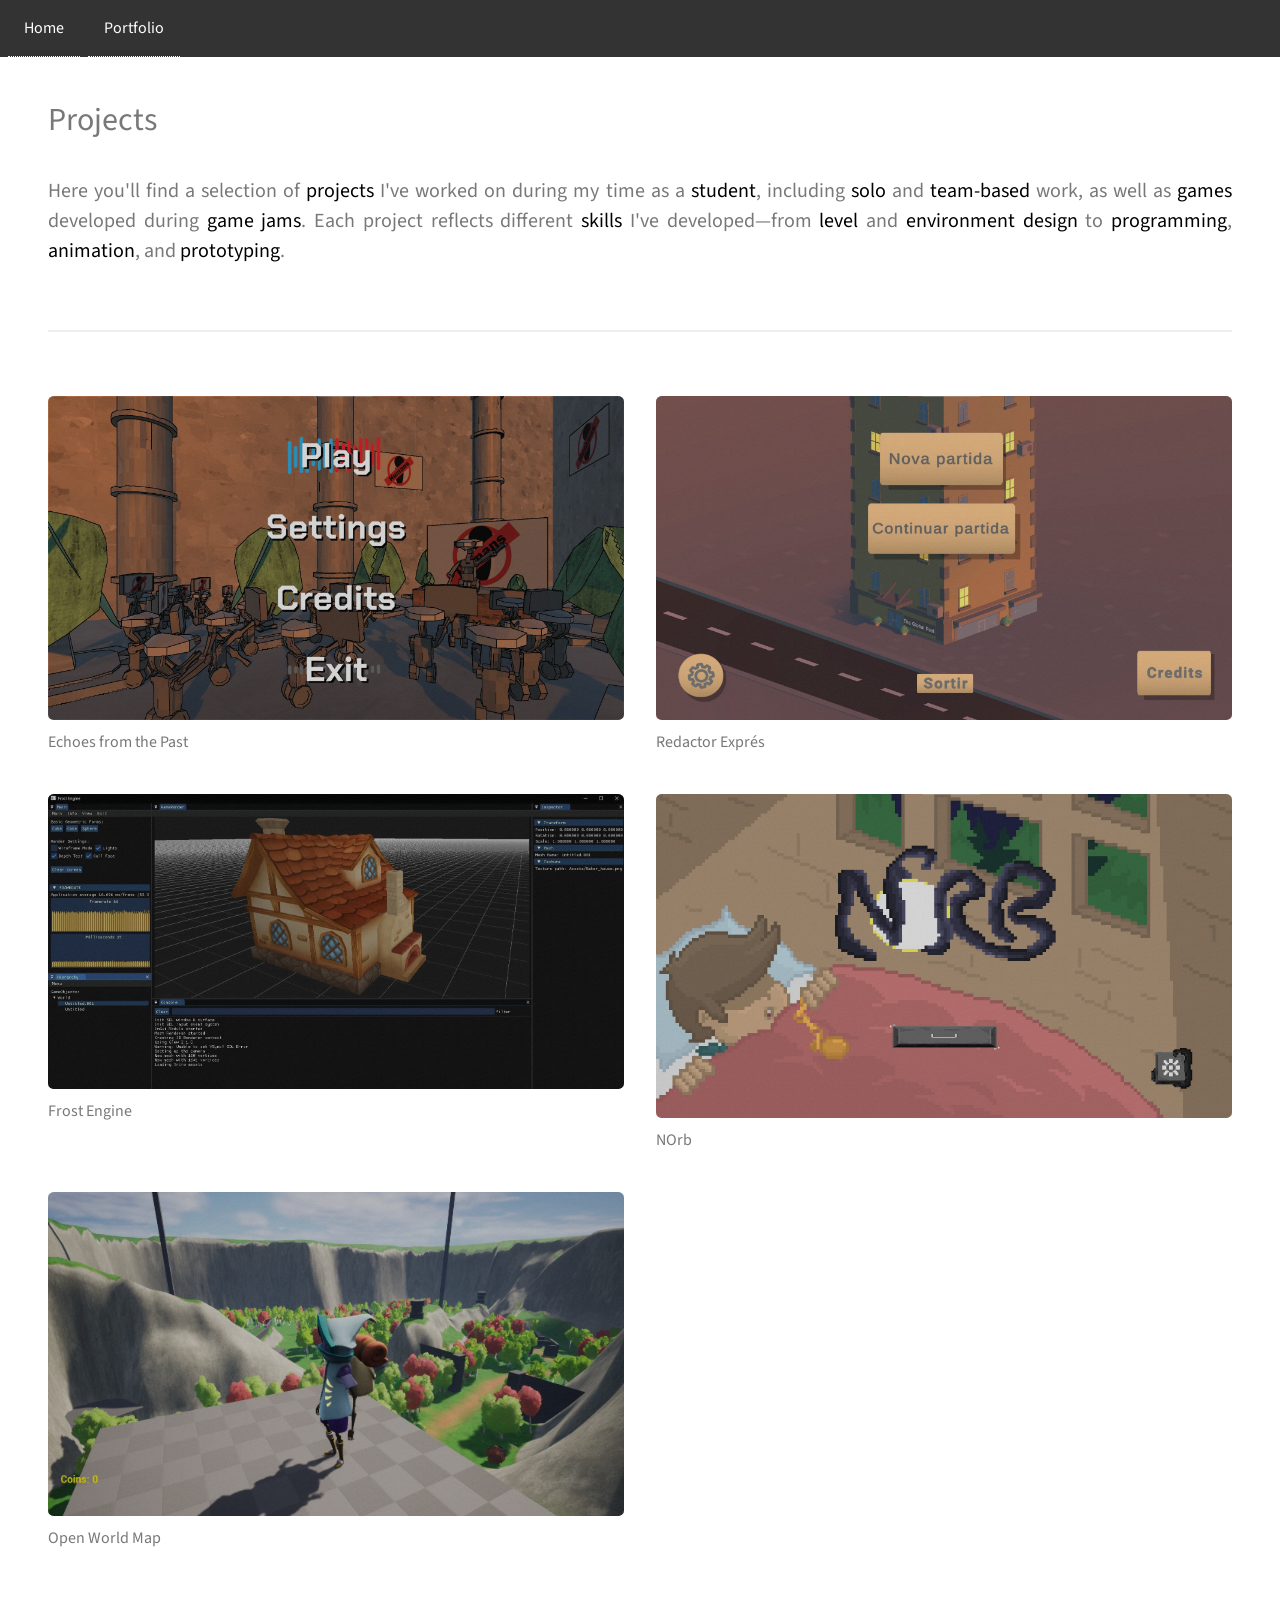
==== projects.html @ 2ea596b0 "General fixes and testing" ====
<!DOCTYPE HTML>
<!--
	Strata by HTML5 UP
	html5up.net | @ajlkn
	Free for personal and commercial use under the CCA 3.0 license (html5up.net/license)
-->
<html>

<head>
	<title>Alejandro Giralt - Projects</title>
	<meta charset="utf-8" />
	<meta name="viewport" content="width=device-width, initial-scale=1, user-scalable=no" />
	<link rel="stylesheet" href="assets/css/main.css" />
	<style>
		/* === DEBUG VISUAL === */
		* {
			/*outline: 1px solid rgba(255, 0, 0, 0.4);*/
		}
	</style>
</head>



<body class="is-preload projects">

	<ul class="busc">
		<li class="busc"><a href="./index.html">Home</a></li>
		<li class="busc"><a href="./projects.html">Portfolio</a>

	</ul>
	<!-- Main -->
	<div id="main">

		<!-- One -->
		<!--<section id="one">
			<header class="major">
				<h2>Ipsum lorem dolor aliquam ante commodo<br />
					magna sed accumsan arcu neque.</h2>
			</header>-->

		<!--<ul class="actions">
				<li><a href="#" class="button">Learn More</a></li>
			</ul>
		</section>-->


		<!-- BUSCADOR
			<ul class="actions">
				<li><a class="button" data-filter="all">All</a></li>
				<li><a class="button" data-filter=".design">Design</a></li>
				<li><a class="button" data-filter=".code">Code</a></li>
				<li><a class="button" data-filter=".animation">Animation</a></li>

			</ul>
			-->


		<section id="one">
			<header class="major">
				<h2>Projects</h2>
			</header>

			<h3 class="justify">
				Here you'll find a selection of <strong>projects</strong> I've worked on during my time as a
				<strong>student</strong>, including <strong>solo</strong> and <strong>team-based</strong> work, as well
				as <strong>games</strong> developed during <strong>game jams</strong>. Each project reflects different
				<strong>skills</strong> I've developed—from <strong>level</strong> and <strong>environment
					design</strong> to <strong>programming</strong>, <strong>animation</strong>, and
				<strong>prototyping</strong>.
			</h3>
		</section>

		<section>
			<div class="row">

				<article class="col-6 col-12-xsmall work-item">
					<a href="#modal-Echoes" class="image fit thumb" style="margin-bottom: 10px;">
						<img src="images/Echoes1.webp" />
					</a>
					<h3>Echoes from the Past</h3>

				</article>


				<article class="col-6 col-12-xsmall work-item">
					<a href="#modal-Redactor" class="image fit thumb" style="margin-bottom: 10px;">
						<img src="images/Redactor1.webp" />
					</a>
					<h3>Redactor Exprés</h3>

				</article>

				<article class="col-6 col-12-xsmall work-item">
					<a href="#modal-Frost" class="image fit thumb" style="margin-bottom: 10px;">
						<img src="images/Frost1.webp" />
					</a>
					<h3>Frost Engine</h3>

				</article>

				<article class="col-6 col-12-xsmall work-item">
					<a href="#modal-Norb" class="image fit thumb" style="margin-bottom: 10px;">
						<img src="images/Norb1.webp" />
					</a>
					<h3>NOrb</h3>

				</article>

				<article class="col-6 col-12-xsmall work-item">
					<a href="#modal-OpenMap" class="image fit thumb" style="margin-bottom: 10px;">
						<img src="images/OpenMap2.webp" />
					</a>
					<h3>Open World Map</h3>

				</article>

			</div>
		</section>



	</div>



	<!-- Redactor Express -->
	<div id="modal-Redactor" class="modal">
		<div class="modal-content">
			<!--<a href="#" class="close">&times;</a>--> <!--ANTIGUO BOTON-->
			<span class="modal-close">&times;</span>
			<div class="row">
				<div class="col-6 col-12-xsmall work-item">
					<header>
						<h2><b>REDACTOR EXPRÉS</b> - A newspaper management simulator</h2>
						<h3 class="justify" style="margin-bottom: 20px;">
							Redactor Exprés is a game where you play as the editor-in-chief of a news outlet.
							Each day, you choose which stories to publish based on public interest. Once published, your
							earnings depend
							on how well you match those interests and can be used to acquire more
							compelling news, upgrade the newsroom, hire additional journalists, or secure better
							contracts.
						</h3>
						<h3 class="justify" style="margin-bottom: 20px;">This prototype was developed as a response to
							the Game Jam premise to create
							a casual game experience that encourages individuals—especially those who
							don’t typically engage with daily news—to feel more connected and curious about current
							events.
						</h3>


						<h3 class="justify" style="margin-bottom: 20px;">
							This game was developed in just one week for the <strong>Ludi Awards,</strong> organized by
							3Cat and GameBCN.

						</h3>

					</header>
					<hr /> <!-- ESPACIO EN BLANCO-->
					<div class="row" style="padding-top: 0;">
						<div class="col-6 col-12-xsmall work-item">
							<h3>Tasks</h3>
							<ul>
								<li>Game Design</li>
								<li>Audio & QA</li>
							</ul>

							<h3>Learn More</h3>
							<ul class="icons">

								<li><a href="https://github.com/VoZeS/ProjecteNautiLudi"
										class="icon brands fa-github"><span class="label">Github</span></a></li>
								<li><a href="https://premisludi.cat/guardonats/" class="icon brands fa-dribbble"><span
											class="label">Permis Ludi</span></a></li>

							</ul>

						</div>
						<div class="col-6 col-12-xsmall work-item">
							<h3>Awards</h3>
							<ul>
								<li>Best Replayability</li>
							</ul>
						</div>
					</div>

				</div>
				<div class="col-6 col-12-xsmall work-item">

					<div class="col span_1_of_2 box">
						<div class="image-slider" style="margin-bottom: 10px;">
							<button class="prev" onclick="changeSlide(-1)">&#10094;</button>
							<img class="slide-image" src="images/Redactor1.webp" style="display:block;" />
							<img class="slide-image" src="images/Redactor2.webp" style="display:none;" />
							<img class="slide-image" src="images/Redactor3.webp" style="display:none;" />
							<img class="slide-image" src="images/Redactor4.webp" style="display:none;" />
							<img class="slide-image" src="images/Redactor5.webp" style="display:none;" />
							<button class="next" onclick="changeSlide(1)">&#10095;</button>
						</div>
					</div>


					<div class="col span_1_of_2 box">
						<div class="videoResponsive">
							<iframe width="400" height="250" src="https://www.youtube.com/embed/8grucUyaKlY"></iframe>
						</div>
					</div>

					<h3>Credits</h3>
					<h3 style="margin-bottom: 20px;">
						Juan de Dios García, David Boces, Alejandro Giralt
					</h3>
					<!--<img src="images/thumbs/01.jpg" class="image fit thumb" />-->


				</div>
			</div>
		</div>
	</div>

	<!-- Echoes of the Past -->
	<div id="modal-Echoes" class="modal">
		<div class="modal-content">
			<!--<a href="#" class="close">&times;</a>--> <!--ANTIGUO BOTON-->
			<span class="modal-close">&times;</span>
			<div class="row">
				<div class="col-6 col-12-xsmall work-item">
					<header>
						<h2><b>ECHOES FROM THE PAST</b> - A local co-op platformer</h2>

						<h3 class="justify">
							This game was developed in just one week for a <strong>Game Jam</strong> centered around the
							theme <strong>"Echo."</strong>
							In it, <strong>two players</strong> must work together to journey back in time and stop a
							disastrous future
							from unfolding.
						</h3>
					</header>
					<hr /> <!-- ESPACIO EN BLANCO-->
					<h3>Tasks</h3>
					<ul>
						<li>Character Animations </li>
						<li>Level Design</li>
						<li>Audio & QA</li>
					</ul>

					<h3>Awards</h3>
					<ul>
						<li>Best Design </li>
					</ul>


				</div>
				<div class="col-6 col-12-xsmall work-item">

					<div class="col span_1_of_2 box">
						<div class="videoResponsive">
							<iframe width="400" height="250" src="https://www.youtube.com/embed/6xFiIvS6Xe8"></iframe>
						</div>
					</div>

					<!--<img src="images/thumbs/01.jpg" class="image fit thumb" />-->
					<h3>Credits</h3>
					<h3 style="margin-bottom: 20px;">
						Juan de Dios García, David Boces, Erik Martín, Rubén Ayora, Alejandro Giralt
					</h3>

					<h3>Learn More</h3>
					<ul class="icons">

						<li><a href="https://github.com/VoZeS/Nautilus-GameJam" class="icon brands fa-github"><span
									class="label">Github</span></a></li>
						<li><a href="https://nautilusstudios.itch.io/echoes-from-the-past"
								class="icon brands fa-dribbble"><span class="label">Itch io</span></a></li>

					</ul>


				</div>
			</div>
		</div>
	</div>

	<!-- Frost Engine -->
	<div id="modal-Frost" class="modal">
		<div class="modal-content">
			<!--<a href="#" class="close">&times;</a>--> <!--ANTIGUO BOTON-->
			<span class="modal-close">&times;</span>
			<div class="row">
				<div class="col-6 col-12-xsmall work-item">
					<header>
						<h2><b>FROST ENGINE</b> - A videogame engine</h2>

						<h3 class="justify">
							Frost Engine is a video game engine that I have fully programmed myself. It is based on
							OpenGL and uses ImGui for the interface. The engine is capable of importing 3D models and
							can also manipulate them, including moving, scaling, rotating and assigning textures. The
							software also includes a GameObject hierarchy system, which allows the user to modify
							parameters and add components to the game object and its children. Additional
							features include an integrated audio subsystem using Wwise, with SoundSource and
							SoundListener components, SoundBank loading, and audio control.
						</h3>
					</header>
					<hr /> <!-- ESPACIO EN BLANCO-->
					<h3>Main Features</h3>
					<ul>

						<li>FBX & Texture loader </li>
						<li>GameObject structure & Hierarchy</li>
						<li>WWise audio Sub-System</li>
					</ul>
				</div>
				<div class="col-6 col-12-xsmall work-item">

					<div class="col span_1_of_2 box">
						<div class="videoResponsive">
							<iframe width="400" height="250" src="https://www.youtube.com/embed/qmnpm5TEqwU"></iframe>
						</div>
					</div>

					<div class="image-slider" style="margin-bottom: 10px;">
						<button class="prev" onclick="changeSlide(-1)">&#10094;</button>
						<img class="slide-image" src="images/Frost1.webp" style="display:block;" />
						<img class="slide-image" src="images/Frost2.webp" style="display:none;" />
						<img class="slide-image" src="images/Frost3.webp" style="display:none;" />
						<button class="next" onclick="changeSlide(1)">&#10095;</button>
					</div>

					<!--<img src="images/thumbs/01.jpg" class="image fit thumb" />-->
					<h3>Credits</h3>
					<h3 style="margin-bottom: 20px;">
						Alejandro Giralt
					</h3>
					<h3>Learn More</h3>
					<ul class="icons">

						<li><a href="https://github.com/zapper163/Frost_Engine" class="icon brands fa-github"><span
									class="label">Github</span></a></li>
						<li><a href="https://zapper163.github.io/Frost_Engine/" class="icon brands fa-dribbble"><span
									class="label">Github Pages</span></a></li>

					</ul>
				</div>
			</div>
		</div>
	</div>

	<!-- NOrb -->
	<div id="modal-Norb" class="modal">
		<div class="modal-content">
			<!--<a href="#" class="close">&times;</a>--> <!--ANTIGUO BOTON-->
			<span class="modal-close">&times;</span>
			<div class="row">
				<div class="col-6 col-12-xsmall work-item">
					<header>
						<h2><b>NOrb</b> - A pixelart 2D platformer</h2>
						<h3>N'Orb is a 2D platform video game featuring isometric gameplay sections with pixel art.
							Embody, the protagonist, is a man who is obsessed with an idea, a thought, perfection, a
							goal. In his case, this is reflected as an orb of light. When this orb is kidnapped by a
							mysterious figure, the protagonist cannot allow it and sets out on his quest. Soon, his
							insecurities and fears began to manifest in his sleep. The game features timed 2D
							platforming sections, where the player has a limited time to reatch the end of the level,
							and issometric sections, where the nighmares appear in the form of combat, puzles or a mix
							of both.

						</h3>
					</header>
					<hr /> <!-- ESPACIO EN BLANCO-->
					<div class="row" style="padding-top: 0;">
						<div class="col-6 col-12-xsmall work-item">
							<h3>Tasks</h3>
							<ul>
								<li>Programming </li>
								<li>Level Design</li>
								<li>QA</li>
							</ul>
						</div>
						<div class="col-6 col-12-xsmall work-item">
							<h3>Learn More</h3>
							<ul class="icons">

								<li><a href="https://github.com/VoZeS/ProjecteNautiLudi"
										class="icon brands fa-github"><span class="label">Github</span></a></li>
								<li><a href="https://premisludi.cat/guardonats/" class="icon brands fa-dribbble"><span
											class="label">Permis Ludi</span></a></li>

							</ul>
						</div>
					</div>

				</div>
				<div class="col-6 col-12-xsmall work-item">

					<div class="image-slider" style="margin-bottom: 10px;">
						<button class="prev" onclick="changeSlide(-1)">&#10094;</button>
						<img class="slide-image" src="images/Norb1.webp" style="display:block;" />
						<img class="slide-image" src="images/Norb2.webp" style="display:none;" />
						<img class="slide-image" src="images/Norb5.webp" style="display:none;" />
						<img class="slide-image" src="images/Norb3.webp" style="display:none;" />
						<img class="slide-image" src="images/Norb4.webp" style="display:none;" />
						<button class="next" onclick="changeSlide(1)">&#10095;</button>
					</div>
					<h3>Credits</h3>
					<h3 style="margin-bottom: 20px;">
						Miguel Rodríguez, Juan de Dios García, David Boces, Erik Martín, Alejandro Giralt
					</h3>

					
				</div>

			</div>
		</div>
	</div>

	<!-- Open World -->


</body>


<!-- Scripts -->
<script src="assets/js/jquery.min.js"></script>
<!--<script src="assets/js/jquery.poptrox.min.js"></script>-->
<script src="assets/js/custom.modal.js"></script>
<script src="assets/js/browser.min.js"></script>
<script src="assets/js/breakpoints.min.js"></script>
<script src="assets/js/util.js"></script>
<script src="assets/js/main.js"></script>
<script src="assets/js/modal.video.handler.js"></script>



</html>
---- assets/css/main.css ----
@import url("fontawesome-all.min.css");
@import url("https://fonts.googleapis.com/css?family=Source+Sans+Pro:400,400italic");


/*
	Strata by HTML5 UP
	html5up.net | @ajlkn
	Free for personal and commercial use under the CCA 3.0 license (html5up.net/license)
*/

html,
body,
div,
span,
applet,
object,
iframe,
h1,
h2,
h3,
h4,
h5,
h6,
p,
blockquote,
pre,
a,
abbr,
acronym,
address,
big,
cite,
code,
del,
dfn,
em,
img,
ins,
kbd,
q,
s,
samp,
small,
strike,
strong,
sub,
sup,
tt,
var,
b,
u,
i,
center,
dl,
dt,
dd,
ol,
ul,
li,
fieldset,
form,
label,
legend,
table,
caption,
tbody,
tfoot,
thead,
tr,
th,
td,
article,
aside,
canvas,
details,
embed,
figure,
figcaption,
footer,
header,
hgroup,
menu,
nav,
output,
ruby,
section,
summary,
time,
mark,
audio,
video {
	margin: 0;
	padding: 0;
	border: 0;
	font-size: 100%;
	font: inherit;
	vertical-align: baseline;
}

article,
aside,
details,
figcaption,
figure,
footer,
header,
hgroup,
menu,
nav,
section {
	display: block;
}

body {
	line-height: 1;
}

ol,
ul {
	list-style: none;
}

blockquote,
q {
	quotes: none;
}

blockquote:before,
blockquote:after,
q:before,
q:after {
	content: '';
	content: none;
}

table {
	border-collapse: collapse;
	border-spacing: 0;
}

body {
	-webkit-text-size-adjust: none;
}

mark {
	background-color: transparent;
	color: inherit;
}

input::-moz-focus-inner {
	border: 0;
	padding: 0;
}

input,
select,
textarea {
	-moz-appearance: none;
	-webkit-appearance: none;
	-ms-appearance: none;
	appearance: none;
}



/* Basic */

html {
	box-sizing: border-box;
}

*,
*:before,
*:after {
	box-sizing: inherit;
}

body {
	background: #fff;
}

body.is-preload *,
body.is-preload *:before,
body.is-preload *:after {
	-moz-animation: none !important;
	-webkit-animation: none !important;
	-ms-animation: none !important;
	animation: none !important;
	-moz-transition: none !important;
	-webkit-transition: none !important;
	-ms-transition: none !important;
	transition: none !important;
}

body,
input,
select,
textarea {
	color: #a2a2a2;
	font-family: "Source Sans Pro", Helvetica, sans-serif;
	font-size: 16pt;
	font-weight: 400;
	line-height: 1.75em;
}

a {
	-moz-transition: color 0.2s ease-in-out, border-color 0.2s ease-in-out;
	-webkit-transition: color 0.2s ease-in-out, border-color 0.2s ease-in-out;
	-ms-transition: color 0.2s ease-in-out, border-color 0.2s ease-in-out;
	transition: color 0.2s ease-in-out, border-color 0.2s ease-in-out;
	border-bottom: dotted 1px;
	color: #49bf9d;
	text-decoration: none;
}

a:hover {
	border-bottom-color: transparent;
	color: #49bf9d !important;
	text-decoration: none;
}

strong,
b {
	color: #000000;
	font-weight: 400;
}

em,
i {
	font-style: italic;
}

p {
	margin: 0 0 2em 0;
}

h1,
h2,
h3,
h4,
h5,
h6 {
	color: #787878;
	font-weight: 400;
	line-height: 1em;
	margin: 0 0 1em 0;
}

h1 a,
h2 a,
h3 a,
h4 a,
h5 a,
h6 a {
	color: inherit;
	text-decoration: none;
}

h1 {
	font-size: 2em;
	line-height: 1.5em;
}

h2 {
	font-size: 1.5em;
	line-height: 1.5em;
}

h3 {
	font-size: 1.25em;
	line-height: 1.5em;
}

h4 {
	font-size: 1.1em;
	line-height: 1.5em;
}

h5 {
	font-size: 0.9em;
	line-height: 1.5em;
}

h6 {
	font-size: 0.7em;
	line-height: 1.5em;
}

sub {
	font-size: 0.8em;
	position: relative;
	top: 0.5em;
}

sup {
	font-size: 0.8em;
	position: relative;
	top: -0.5em;
}

hr {
	border: 0;
	border-bottom: solid 2px #efefef;
	margin: 2em 0;
}

hr.major {
	margin: 3em 0;
}



blockquote {
	border-left: solid 6px #efefef;
	font-style: italic;
	margin: 0 0 2em 0;
	padding: 0.5em 0 0.5em 1.5em;
}

code {
	background: #f7f7f7;
	border-radius: 0.35em;
	border: solid 2px #efefef;
	font-family: "Courier New", monospace;
	font-size: 0.9em;
	margin: 0 0.25em;
	padding: 0.25em 0.65em;
}

pre {
	-webkit-overflow-scrolling: touch;
	font-family: "Courier New", monospace;
	font-size: 0.9em;
	margin: 0 0 2em 0;
}

pre code {
	display: block;
	line-height: 1.75em;
	padding: 1em 1.5em;
	overflow-x: auto;
}

.align-left {
	text-align: left;
}

.align-center {
	text-align: center;
}

.align-right {
	text-align: right;
}

.justify {
	text-align: justify;
}



/* Container */

.container {
	margin: 0 auto;
	max-width: calc(100% - 4em);
	width: 100%;
}

.container.xsmall {
	width: 25%;
}

.container.small {
	width: 50%;
}

.container.medium {
	width: 75%;
}

.container.large {
	width: 125%;
}

.container.xlarge {
	width: 150%;
}

.container.max {
	width: 100%;
}

@media screen and (max-width: 980px) {

	.container {
		width: 100%;
		max-width: 100%;
	}

}

@media screen and (max-width: 480px) {

	.container {
		max-width: calc(100% - 3em);
	}

}



/* Row */

.row {
	display: flex;
	flex-wrap: wrap;
	box-sizing: border-box;
	align-items: stretch;
}

.row>* {
	box-sizing: border-box;
}

.row.gtr-uniform>*> :last-child {
	margin-bottom: 0;
}

.row.aln-left {
	justify-content: flex-start;
}

.row.aln-center {
	justify-content: center;
}

.row.aln-right {
	justify-content: flex-end;
}

.row.aln-top {
	align-items: flex-start;
}

.row.aln-middle {
	align-items: center;
}

.row.aln-bottom {
	align-items: flex-end;
}

.row>.imp {
	order: -1;
}

.row>.col-1 {
	width: 8.33333%;
}

.row>.off-1 {
	margin-left: 8.33333%;
}

.row>.col-2 {
	width: 16.66667%;
}

.row>.off-2 {
	margin-left: 16.66667%;
}

.row>.col-3 {
	width: 25%;
}

.row>.off-3 {
	margin-left: 25%;
}

.row>.col-4 {
	width: 33.33333%;
}

.row>.off-4 {
	margin-left: 33.33333%;
}

.row>.col-5 {
	width: 41.66667%;
}

.row>.off-5 {
	margin-left: 41.66667%;
}

.row>.col-6 {
	width: 50%;
}

.row>.off-6 {
	margin-left: 50%;
}

.row>.col-7 {
	width: 58.33333%;
}

.row>.off-7 {
	margin-left: 58.33333%;
}

.row>.col-8 {
	width: 66.66667%;
}

.row>.off-8 {
	margin-left: 66.66667%;
}

.row>.col-9 {
	width: 75%;
}

.row>.off-9 {
	margin-left: 75%;
}

.row>.col-10 {
	width: 83.33333%;
}

.row>.off-10 {
	margin-left: 83.33333%;
}

.row>.col-11 {
	width: 91.66667%;
}

.row>.off-11 {
	margin-left: 91.66667%;
}

.row>.col-12 {
	width: 100%;
}

.row>.off-12 {
	margin-left: 100%;
}

.row.gtr-0 {
	margin-top: 0;
	margin-left: 0em;
}

.row.gtr-0>* {
	padding: 0 0 0 0em;
}

.row.gtr-0.gtr-uniform {
	margin-top: 0em;
}

.row.gtr-0.gtr-uniform>* {
	padding-top: 0em;
}

.row.gtr-25 {
	margin-top: 0;
	margin-left: -0.625em;
}

.row.gtr-25>* {
	padding: 0 0 0 0.625em;
}

.row.gtr-25.gtr-uniform {
	margin-top: -0.625em;
}

.row.gtr-25.gtr-uniform>* {
	padding-top: 0.625em;
}

.row.gtr-50 {
	margin-top: 0;
	margin-left: -1.25em;
}

.row.gtr-50>* {
	padding: 0 0 0 1.25em;
}

.row.gtr-50.gtr-uniform {
	margin-top: -1.25em;
}

.row.gtr-50.gtr-uniform>* {
	padding-top: 1.25em;
}

.row {
	margin-top: 0;
	margin-left: -2.5em;
}

.row>* {
	padding: 0 0 0 2.5em;
}

.row.gtr-uniform {
	margin-top: -2.5em;
}

.row.gtr-uniform>* {
	padding-top: 2.5em;
}

.row.gtr-150 {
	margin-top: 0;
	margin-left: -3.75em;
}

.row.gtr-150>* {
	padding: 0 0 0 3.75em;
}

.row.gtr-150.gtr-uniform {
	margin-top: -3.75em;
}

.row.gtr-150.gtr-uniform>* {
	padding-top: 3.75em;
}

.row.gtr-200 {
	margin-top: 0;
	margin-left: -5em;
}

.row.gtr-200>* {
	padding: 0 0 0 5em;
}

.row.gtr-200.gtr-uniform {
	margin-top: -5em;
}

.row.gtr-200.gtr-uniform>* {
	padding-top: 5em;
}

@media screen and (max-width: 2000px) {

	.row {
		display: flex;
		flex-wrap: wrap;
		box-sizing: border-box;
		align-items: stretch;
	}

	.row>* {
		box-sizing: border-box;
	}

	.row.gtr-uniform>*> :last-child {
		margin-bottom: 0;
	}

	.row.aln-left {
		justify-content: flex-start;
	}

	.row.aln-center {
		justify-content: center;
	}

	.row.aln-right {
		justify-content: flex-end;
	}

	.row.aln-top {
		align-items: flex-start;
	}

	.row.aln-middle {
		align-items: center;
	}

	.row.aln-bottom {
		align-items: flex-end;
	}

	.row>.imp-xlarge {
		order: -1;
	}

	.row>.col-1-xlarge {
		width: 8.33333%;
	}

	.row>.off-1-xlarge {
		margin-left: 8.33333%;
	}

	.row>.col-2-xlarge {
		width: 16.66667%;
	}

	.row>.off-2-xlarge {
		margin-left: 16.66667%;
	}

	.row>.col-3-xlarge {
		width: 25%;
	}

	.row>.off-3-xlarge {
		margin-left: 25%;
	}

	.row>.col-4-xlarge {
		width: 33.33333%;
	}

	.row>.off-4-xlarge {
		margin-left: 33.33333%;
	}

	.row>.col-5-xlarge {
		width: 41.66667%;
	}

	.row>.off-5-xlarge {
		margin-left: 41.66667%;
	}

	.row>.col-6-xlarge {
		width: 50%;
	}

	.row>.off-6-xlarge {
		margin-left: 50%;
	}

	.row>.col-7-xlarge {
		width: 58.33333%;
	}

	.row>.off-7-xlarge {
		margin-left: 58.33333%;
	}

	.row>.col-8-xlarge {
		width: 66.66667%;
	}

	.row>.off-8-xlarge {
		margin-left: 66.66667%;
	}

	.row>.col-9-xlarge {
		width: 75%;
	}

	.row>.off-9-xlarge {
		margin-left: 75%;
	}

	.row>.col-10-xlarge {
		width: 83.33333%;
	}

	.row>.off-10-xlarge {
		margin-left: 83.33333%;
	}

	.row>.col-11-xlarge {
		width: 91.66667%;
	}

	.row>.off-11-xlarge {
		margin-left: 91.66667%;
	}

	.row>.col-12-xlarge {
		width: 100%;
	}

	.row>.off-12-xlarge {
		margin-left: 100%;
	}

	.row.gtr-0 {
		margin-top: 0;
		margin-left: 0em;
	}

	.row.gtr-0>* {
		padding: 0 0 0 0em;
	}

	.row.gtr-0.gtr-uniform {
		margin-top: 0em;
	}

	.row.gtr-0.gtr-uniform>* {
		padding-top: 0em;
	}

	.row.gtr-25 {
		margin-top: 0;
		margin-left: -0.625em;
	}

	.row.gtr-25>* {
		padding: 0 0 0 0.625em;
	}

	.row.gtr-25.gtr-uniform {
		margin-top: -0.625em;
	}

	.row.gtr-25.gtr-uniform>* {
		padding-top: 0.625em;
	}

	.row.gtr-50 {
		margin-top: 0;
		margin-left: -1.25em;
	}

	.row.gtr-50>* {
		padding: 0 0 0 1.25em;
	}

	.row.gtr-50.gtr-uniform {
		margin-top: -1.25em;
	}

	.row.gtr-50.gtr-uniform>* {
		padding-top: 1.25em;
	}

	.row {
		margin-top: 0;
		margin-left: -2.5em;
	}

	.row>* {
		padding: 0 0 0 2.5em;
	}

	.row.gtr-uniform {
		margin-top: -2.5em;
	}

	.row.gtr-uniform>* {
		padding-top: 2.5em;
	}

	.row.gtr-150 {
		margin-top: 0;
		margin-left: -3.75em;
	}

	.row.gtr-150>* {
		padding: 0 0 0 3.75em;
	}

	.row.gtr-150.gtr-uniform {
		margin-top: -3.75em;
	}

	.row.gtr-150.gtr-uniform>* {
		padding-top: 3.75em;
	}

	.row.gtr-200 {
		margin-top: 0;
		margin-left: -5em;
	}

	.row.gtr-200>* {
		padding: 0 0 0 5em;
	}

	.row.gtr-200.gtr-uniform {
		margin-top: -5em;
	}

	.row.gtr-200.gtr-uniform>* {
		padding-top: 5em;
	}

}

@media screen and (max-width: 1280px) {

	.row {
		display: flex;
		flex-wrap: wrap;
		box-sizing: border-box;
		align-items: stretch;
	}

	.row>* {
		box-sizing: border-box;
	}

	.row.gtr-uniform>*> :last-child {
		margin-bottom: 0;
	}

	.row.aln-left {
		justify-content: flex-start;
	}

	.row.aln-center {
		justify-content: center;
	}

	.row.aln-right {
		justify-content: flex-end;
	}

	.row.aln-top {
		align-items: flex-start;
	}

	.row.aln-middle {
		align-items: center;
	}

	.row.aln-bottom {
		align-items: flex-end;
	}

	.row>.imp-large {
		order: -1;
	}

	.row>.col-1-large {
		width: 8.33333%;
	}

	.row>.off-1-large {
		margin-left: 8.33333%;
	}

	.row>.col-2-large {
		width: 16.66667%;
	}

	.row>.off-2-large {
		margin-left: 16.66667%;
	}

	.row>.col-3-large {
		width: 25%;
	}

	.row>.off-3-large {
		margin-left: 25%;
	}

	.row>.col-4-large {
		width: 33.33333%;
	}

	.row>.off-4-large {
		margin-left: 33.33333%;
	}

	.row>.col-5-large {
		width: 41.66667%;
	}

	.row>.off-5-large {
		margin-left: 41.66667%;
	}

	.row>.col-6-large {
		width: 50%;
	}

	.row>.off-6-large {
		margin-left: 50%;
	}

	.row>.col-7-large {
		width: 58.33333%;
	}

	.row>.off-7-large {
		margin-left: 58.33333%;
	}

	.row>.col-8-large {
		width: 66.66667%;
	}

	.row>.off-8-large {
		margin-left: 66.66667%;
	}

	.row>.col-9-large {
		width: 75%;
	}

	.row>.off-9-large {
		margin-left: 75%;
	}

	.row>.col-10-large {
		width: 83.33333%;
	}

	.row>.off-10-large {
		margin-left: 83.33333%;
	}

	.row>.col-11-large {
		width: 91.66667%;
	}

	.row>.off-11-large {
		margin-left: 91.66667%;
	}

	.row>.col-12-large {
		width: 100%;
	}

	.row>.off-12-large {
		margin-left: 100%;
	}

	.row.gtr-0 {
		margin-top: 0;
		margin-left: 0em;
	}

	.row.gtr-0>* {
		padding: 0 0 0 0em;
	}

	.row.gtr-0.gtr-uniform {
		margin-top: 0em;
	}

	.row.gtr-0.gtr-uniform>* {
		padding-top: 0em;
	}

	.row.gtr-25 {
		margin-top: 0;
		margin-left: -0.5em;
	}

	.row.gtr-25>* {
		padding: 0 0 0 0.5em;
	}

	.row.gtr-25.gtr-uniform {
		margin-top: -0.5em;
	}

	.row.gtr-25.gtr-uniform>* {
		padding-top: 0.5em;
	}

	.row.gtr-50 {
		margin-top: 0;
		margin-left: -1em;
	}

	.row.gtr-50>* {
		padding: 0 0 0 1em;
	}

	.row.gtr-50.gtr-uniform {
		margin-top: -1em;
	}

	.row.gtr-50.gtr-uniform>* {
		padding-top: 1em;
	}

	.row {
		margin-top: 0;
		margin-left: -2em;
	}

	.row>* {
		padding: 0 0 0 2em;
	}

	.row.gtr-uniform {
		margin-top: -2em;
	}

	.row.gtr-uniform>* {
		padding-top: 2em;
	}

	.row.gtr-150 {
		margin-top: 0;
		margin-left: -3em;
	}

	.row.gtr-150>* {
		padding: 0 0 0 3em;
	}

	.row.gtr-150.gtr-uniform {
		margin-top: -3em;
	}

	.row.gtr-150.gtr-uniform>* {
		padding-top: 3em;
	}

	.row.gtr-200 {
		margin-top: 0;
		margin-left: -4em;
	}

	.row.gtr-200>* {
		padding: 0 0 0 4em;
	}

	.row.gtr-200.gtr-uniform {
		margin-top: -4em;
	}

	.row.gtr-200.gtr-uniform>* {
		padding-top: 4em;
	}

}

@media screen and (max-width: 980px) {

	.row {
		display: flex;
		flex-wrap: wrap;
		box-sizing: border-box;
		align-items: stretch;
	}

	.row>* {
		box-sizing: border-box;
	}

	.row.gtr-uniform>*> :last-child {
		margin-bottom: 0;
	}

	.row.aln-left {
		justify-content: flex-start;
	}

	.row.aln-center {
		justify-content: center;
	}

	.row.aln-right {
		justify-content: flex-end;
	}

	.row.aln-top {
		align-items: flex-start;
	}

	.row.aln-middle {
		align-items: center;
	}

	.row.aln-bottom {
		align-items: flex-end;
	}

	.row>.imp-medium {
		order: -1;
	}

	.row>.col-1-medium {
		width: 8.33333%;
	}

	.row>.off-1-medium {
		margin-left: 8.33333%;
	}

	.row>.col-2-medium {
		width: 16.66667%;
	}

	.row>.off-2-medium {
		margin-left: 16.66667%;
	}

	.row>.col-3-medium {
		width: 25%;
	}

	.row>.off-3-medium {
		margin-left: 25%;
	}

	.row>.col-4-medium {
		width: 33.33333%;
	}

	.row>.off-4-medium {
		margin-left: 33.33333%;
	}

	.row>.col-5-medium {
		width: 41.66667%;
	}

	.row>.off-5-medium {
		margin-left: 41.66667%;
	}

	.row>.col-6-medium {
		width: 50%;
	}

	.row>.off-6-medium {
		margin-left: 50%;
	}

	.row>.col-7-medium {
		width: 58.33333%;
	}

	.row>.off-7-medium {
		margin-left: 58.33333%;
	}

	.row>.col-8-medium {
		width: 66.66667%;
	}

	.row>.off-8-medium {
		margin-left: 66.66667%;
	}

	.row>.col-9-medium {
		width: 75%;
	}

	.row>.off-9-medium {
		margin-left: 75%;
	}

	.row>.col-10-medium {
		width: 83.33333%;
	}

	.row>.off-10-medium {
		margin-left: 83.33333%;
	}

	.row>.col-11-medium {
		width: 91.66667%;
	}

	.row>.off-11-medium {
		margin-left: 91.66667%;
	}

	.row>.col-12-medium {
		width: 100%;
	}

	.row>.off-12-medium {
		margin-left: 100%;
	}

	.row.gtr-0 {
		margin-top: 0;
		margin-left: 0em;
	}

	.row.gtr-0>* {
		padding: 0 0 0 0em;
	}

	.row.gtr-0.gtr-uniform {
		margin-top: 0em;
	}

	.row.gtr-0.gtr-uniform>* {
		padding-top: 0em;
	}

	.row.gtr-25 {
		margin-top: 0;
		margin-left: -0.5em;
	}

	.row.gtr-25>* {
		padding: 0 0 0 0.5em;
	}

	.row.gtr-25.gtr-uniform {
		margin-top: -0.5em;
	}

	.row.gtr-25.gtr-uniform>* {
		padding-top: 0.5em;
	}

	.row.gtr-50 {
		margin-top: 0;
		margin-left: -1em;
	}

	.row.gtr-50>* {
		padding: 0 0 0 1em;
	}

	.row.gtr-50.gtr-uniform {
		margin-top: -1em;
	}

	.row.gtr-50.gtr-uniform>* {
		padding-top: 1em;
	}

	.row {
		margin-top: 0;
		margin-left: -2em;
	}

	.row>* {
		padding: 0 0 0 2em;
	}

	.row.gtr-uniform {
		margin-top: -2em;
	}

	.row.gtr-uniform>* {
		padding-top: 2em;
	}

	.row.gtr-150 {
		margin-top: 0;
		margin-left: -3em;
	}

	.row.gtr-150>* {
		padding: 0 0 0 3em;
	}

	.row.gtr-150.gtr-uniform {
		margin-top: -3em;
	}

	.row.gtr-150.gtr-uniform>* {
		padding-top: 3em;
	}

	.row.gtr-200 {
		margin-top: 0;
		margin-left: -4em;
	}

	.row.gtr-200>* {
		padding: 0 0 0 4em;
	}

	.row.gtr-200.gtr-uniform {
		margin-top: -4em;
	}

	.row.gtr-200.gtr-uniform>* {
		padding-top: 4em;
	}

}

@media screen and (max-width: 736px) {

	.row {
		display: flex;
		flex-wrap: wrap;
		box-sizing: border-box;
		align-items: stretch;
	}

	.row>* {
		box-sizing: border-box;
	}

	.row.gtr-uniform>*> :last-child {
		margin-bottom: 0;
	}

	.row.aln-left {
		justify-content: flex-start;
	}

	.row.aln-center {
		justify-content: center;
	}

	.row.aln-right {
		justify-content: flex-end;
	}

	.row.aln-top {
		align-items: flex-start;
	}

	.row.aln-middle {
		align-items: center;
	}

	.row.aln-bottom {
		align-items: flex-end;
	}

	.row>.imp-small {
		order: -1;
	}

	.row>.col-1-small {
		width: 8.33333%;
	}

	.row>.off-1-small {
		margin-left: 8.33333%;
	}

	.row>.col-2-small {
		width: 16.66667%;
	}

	.row>.off-2-small {
		margin-left: 16.66667%;
	}

	.row>.col-3-small {
		width: 25%;
	}

	.row>.off-3-small {
		margin-left: 25%;
	}

	.row>.col-4-small {
		width: 33.33333%;
	}

	.row>.off-4-small {
		margin-left: 33.33333%;
	}

	.row>.col-5-small {
		width: 41.66667%;
	}

	.row>.off-5-small {
		margin-left: 41.66667%;
	}

	.row>.col-6-small {
		width: 50%;
	}

	.row>.off-6-small {
		margin-left: 50%;
	}

	.row>.col-7-small {
		width: 58.33333%;
	}

	.row>.off-7-small {
		margin-left: 58.33333%;
	}

	.row>.col-8-small {
		width: 66.66667%;
	}

	.row>.off-8-small {
		margin-left: 66.66667%;
	}

	.row>.col-9-small {
		width: 75%;
	}

	.row>.off-9-small {
		margin-left: 75%;
	}

	.row>.col-10-small {
		width: 83.33333%;
	}

	.row>.off-10-small {
		margin-left: 83.33333%;
	}

	.row>.col-11-small {
		width: 91.66667%;
	}

	.row>.off-11-small {
		margin-left: 91.66667%;
	}

	.row>.col-12-small {
		width: 100%;
	}

	.row>.off-12-small {
		margin-left: 100%;
	}

	.row.gtr-0 {
		margin-top: 0;
		margin-left: 0em;
	}

	.row.gtr-0>* {
		padding: 0 0 0 0em;
	}

	.row.gtr-0.gtr-uniform {
		margin-top: 0em;
	}

	.row.gtr-0.gtr-uniform>* {
		padding-top: 0em;
	}

	.row.gtr-25 {
		margin-top: 0;
		margin-left: -0.375em;
	}

	.row.gtr-25>* {
		padding: 0 0 0 0.375em;
	}

	.row.gtr-25.gtr-uniform {
		margin-top: -0.375em;
	}

	.row.gtr-25.gtr-uniform>* {
		padding-top: 0.375em;
	}

	.row.gtr-50 {
		margin-top: 0;
		margin-left: -0.75em;
	}

	.row.gtr-50>* {
		padding: 0 0 0 0.75em;
	}

	.row.gtr-50.gtr-uniform {
		margin-top: -0.75em;
	}

	.row.gtr-50.gtr-uniform>* {
		padding-top: 0.75em;
	}

	.row {
		margin-top: 0;
		margin-left: -1.5em;
	}

	.row>* {
		padding: 0 0 0 1.5em;
	}

	.row.gtr-uniform {
		margin-top: -1.5em;
	}

	.row.gtr-uniform>* {
		padding-top: 1.5em;
	}

	.row.gtr-150 {
		margin-top: 0;
		margin-left: -2.25em;
	}

	.row.gtr-150>* {
		padding: 0 0 0 2.25em;
	}

	.row.gtr-150.gtr-uniform {
		margin-top: -2.25em;
	}

	.row.gtr-150.gtr-uniform>* {
		padding-top: 2.25em;
	}

	.row.gtr-200 {
		margin-top: 0;
		margin-left: -3em;
	}

	.row.gtr-200>* {
		padding: 0 0 0 3em;
	}

	.row.gtr-200.gtr-uniform {
		margin-top: -3em;
	}

	.row.gtr-200.gtr-uniform>* {
		padding-top: 3em;
	}

}

@media screen and (max-width: 480px) {

	.row {
		display: flex;
		flex-wrap: wrap;
		box-sizing: border-box;
		align-items: stretch;
	}

	.row>* {
		box-sizing: border-box;
	}

	.row.gtr-uniform>*> :last-child {
		margin-bottom: 0;
	}

	.row.aln-left {
		justify-content: flex-start;
	}

	.row.aln-center {
		justify-content: center;
	}

	.row.aln-right {
		justify-content: flex-end;
	}

	.row.aln-top {
		align-items: flex-start;
	}

	.row.aln-middle {
		align-items: center;
	}

	.row.aln-bottom {
		align-items: flex-end;
	}

	.row>.imp-xsmall {
		order: -1;
	}

	.row>.col-1-xsmall {
		width: 8.33333%;
	}

	.row>.off-1-xsmall {
		margin-left: 8.33333%;
	}

	.row>.col-2-xsmall {
		width: 16.66667%;
	}

	.row>.off-2-xsmall {
		margin-left: 16.66667%;
	}

	.row>.col-3-xsmall {
		width: 25%;
	}

	.row>.off-3-xsmall {
		margin-left: 25%;
	}

	.row>.col-4-xsmall {
		width: 33.33333%;
	}

	.row>.off-4-xsmall {
		margin-left: 33.33333%;
	}

	.row>.col-5-xsmall {
		width: 41.66667%;
	}

	.row>.off-5-xsmall {
		margin-left: 41.66667%;
	}

	.row>.col-6-xsmall {
		width: 50%;
	}

	.row>.off-6-xsmall {
		margin-left: 50%;
	}

	.row>.col-7-xsmall {
		width: 58.33333%;
	}

	.row>.off-7-xsmall {
		margin-left: 58.33333%;
	}

	.row>.col-8-xsmall {
		width: 66.66667%;
	}

	.row>.off-8-xsmall {
		margin-left: 66.66667%;
	}

	.row>.col-9-xsmall {
		width: 75%;
	}

	.row>.off-9-xsmall {
		margin-left: 75%;
	}

	.row>.col-10-xsmall {
		width: 83.33333%;
	}

	.row>.off-10-xsmall {
		margin-left: 83.33333%;
	}

	.row>.col-11-xsmall {
		width: 91.66667%;
	}

	.row>.off-11-xsmall {
		margin-left: 91.66667%;
	}

	.row>.col-12-xsmall {
		width: 100%;
	}

	.row>.off-12-xsmall {
		margin-left: 100%;
	}

	.row.gtr-0 {
		margin-top: 0;
		margin-left: 0em;
	}

	.row.gtr-0>* {
		padding: 0 0 0 0em;
	}

	.row.gtr-0.gtr-uniform {
		margin-top: 0em;
	}

	.row.gtr-0.gtr-uniform>* {
		padding-top: 0em;
	}

	.row.gtr-25 {
		margin-top: 0;
		margin-left: -0.375em;
	}

	.row.gtr-25>* {
		padding: 0 0 0 0.375em;
	}

	.row.gtr-25.gtr-uniform {
		margin-top: -0.375em;
	}

	.row.gtr-25.gtr-uniform>* {
		padding-top: 0.375em;
	}

	.row.gtr-50 {
		margin-top: 0;
		margin-left: -0.75em;
	}

	.row.gtr-50>* {
		padding: 0 0 0 0.75em;
	}

	.row.gtr-50.gtr-uniform {
		margin-top: -0.75em;
	}

	.row.gtr-50.gtr-uniform>* {
		padding-top: 0.75em;
	}

	.row {
		margin-top: 0;
		margin-left: -1.5em;
	}

	.row>* {
		padding: 0 0 0 1.5em;
	}

	.row.gtr-uniform {
		margin-top: -1.5em;
	}

	.row.gtr-uniform>* {
		padding-top: 1.5em;
	}

	.row.gtr-150 {
		margin-top: 0;
		margin-left: -2.25em;
	}

	.row.gtr-150>* {
		padding: 0 0 0 2.25em;
	}

	.row.gtr-150.gtr-uniform {
		margin-top: -2.25em;
	}

	.row.gtr-150.gtr-uniform>* {
		padding-top: 2.25em;
	}

	.row.gtr-200 {
		margin-top: 0;
		margin-left: -3em;
	}

	.row.gtr-200>* {
		padding: 0 0 0 3em;
	}

	.row.gtr-200.gtr-uniform {
		margin-top: -3em;
	}

	.row.gtr-200.gtr-uniform>* {
		padding-top: 3em;
	}

}

/* Section/Article */

section.special,
article.special {
	text-align: center;
}

header p {
	color: #b2b2b2;
	position: relative;
	margin: 0 0 1.5em 0;
}

header h2+p {
	font-size: 1.25em;
	margin-top: -1em;
	line-height: 1.5em;
}

header h3+p {
	font-size: 1.1em;
	margin-top: -0.8em;
	line-height: 1.5em;
}

header h4+p,
header h5+p,
header h6+p {
	font-size: 0.9em;
	margin-top: -0.6em;
	line-height: 1.5em;
}

header.major h2 {
	font-size: 2em;
}



/* Form */

form {
	margin: 0 0 2em 0;
}

label {
	color: #787878;
	display: block;
	font-size: 0.9em;
	font-weight: 400;
	margin: 0 0 1em 0;
}

input[type="text"],
input[type="password"],
input[type="email"],
select,
textarea {
	-moz-appearance: none;
	-webkit-appearance: none;
	-ms-appearance: none;
	appearance: none;
	background: #f7f7f7;
	border-radius: 0.35em;
	border: solid 2px transparent;
	color: inherit;
	display: block;
	outline: 0;
	padding: 0 0.75em;
	text-decoration: none;
	width: 100%;
}

input[type="text"]:invalid,
input[type="password"]:invalid,
input[type="email"]:invalid,
select:invalid,
textarea:invalid {
	box-shadow: none;
}

input[type="text"]:focus,
input[type="password"]:focus,
input[type="email"]:focus,
select:focus,
textarea:focus {
	border-color: #49bf9d;
}

select {
	background-image: url("data:image/svg+xml;charset=utf8,%3Csvg xmlns='http://www.w3.org/2000/svg' width='40' height='40' preserveAspectRatio='none' viewBox='0 0 40 40'%3E%3Cpath d='M9.4,12.3l10.4,10.4l10.4-10.4c0.2-0.2,0.5-0.4,0.9-0.4c0.3,0,0.6,0.1,0.9,0.4l3.3,3.3c0.2,0.2,0.4,0.5,0.4,0.9 c0,0.4-0.1,0.6-0.4,0.9L20.7,31.9c-0.2,0.2-0.5,0.4-0.9,0.4c-0.3,0-0.6-0.1-0.9-0.4L4.3,17.3c-0.2-0.2-0.4-0.5-0.4-0.9 c0-0.4,0.1-0.6,0.4-0.9l3.3-3.3c0.2-0.2,0.5-0.4,0.9-0.4S9.1,12.1,9.4,12.3z' fill='%23dfdfdf' /%3E%3C/svg%3E");
	background-size: 1.25rem;
	background-repeat: no-repeat;
	background-position: calc(100% - 1rem) center;
	height: 2.75em;
	padding-right: 2.75em;
	text-overflow: ellipsis;
}

select option {
	color: #787878;
	background: #fff;
}

select:focus::-ms-value {
	background-color: transparent;
}

select::-ms-expand {
	display: none;
}

input[type="text"],
input[type="password"],
input[type="email"],
select {
	height: 2.75em;
}

textarea {
	padding: 0.75em;
}

input[type="checkbox"],
input[type="radio"] {
	-moz-appearance: none;
	-webkit-appearance: none;
	-ms-appearance: none;
	appearance: none;
	display: block;
	float: left;
	margin-right: -2em;
	opacity: 0;
	width: 1em;
	z-index: -1;
}

input[type="checkbox"]+label,
input[type="radio"]+label {
	text-decoration: none;
	color: #a2a2a2;
	cursor: pointer;
	display: inline-block;
	font-size: 1em;
	font-weight: 400;
	padding-left: 2.4em;
	padding-right: 0.75em;
	position: relative;
}

input[type="checkbox"]+label:before,
input[type="radio"]+label:before {
	-moz-osx-font-smoothing: grayscale;
	-webkit-font-smoothing: antialiased;
	display: inline-block;
	font-style: normal;
	font-variant: normal;
	text-rendering: auto;
	line-height: 1;
	text-transform: none;
	font-family: 'Font Awesome 5 Free';
	font-weight: 900;
}

input[type="checkbox"]+label:before,
input[type="radio"]+label:before {
	background: #f7f7f7;
	border-radius: 0.35em;
	border: solid 2px transparent;
	content: '';
	display: inline-block;
	font-size: 0.8em;
	height: 2.0625em;
	left: 0;
	line-height: 1.85625em;
	position: absolute;
	text-align: center;
	top: 0;
	width: 2.0625em;
}

input[type="checkbox"]:checked+label:before,
input[type="radio"]:checked+label:before {
	background: #787878;
	border-color: #787878;
	color: #fff;
	content: '\f00c';
}

input[type="checkbox"]:focus+label:before,
input[type="radio"]:focus+label:before {
	border-color: #49bf9d;
}

input[type="checkbox"]+label:before {
	border-radius: 0.35em;
}

input[type="radio"]+label:before {
	border-radius: 100%;
}

::-webkit-input-placeholder {
	color: #b2b2b2;
	opacity: 1.0;
}

:-moz-placeholder {
	color: #b2b2b2;
	opacity: 1.0;
}

::-moz-placeholder {
	color: #b2b2b2;
	opacity: 1.0;
}

:-ms-input-placeholder {
	color: #b2b2b2;
	opacity: 1.0;
}

/* Box */

.box {
	border-radius: 0.35em;
	border: solid 2px #efefef;
	margin-bottom: 2em;
	padding: 1.5em;
}

.box> :last-child,
.box> :last-child> :last-child,
.box> :last-child> :last-child> :last-child {
	margin-bottom: 0;
}

.box.alt {
	border: 0;
	border-radius: 0;
	padding: 0;
}

/* Icon */

.icon {
	text-decoration: none;
	border-bottom: none;
	position: relative;
}

.icon:before {
	-moz-osx-font-smoothing: grayscale;
	-webkit-font-smoothing: antialiased;
	display: inline-block;
	font-style: normal;
	font-variant: normal;
	text-rendering: auto;
	line-height: 1;
	text-transform: none;
	font-family: 'Font Awesome 5 Free';
	font-weight: 400;
}

.icon>.label {
	display: none;
}

.icon:before {
	line-height: inherit;
}

.icon.solid:before {
	font-weight: 900;
}

.icon.brands:before {
	font-family: 'Font Awesome 5 Brands';
}



/* Image */

.image {
	border-radius: 0.35em;
	border: 0;
	display: inline-block;
	position: relative;
}

.image.projects {
	border-radius: 0.555em;
	border: 0;
	display: inline-block;
	position: relative;
}

.image:before {
	-moz-transition: opacity 0.2s ease-in-out;
	-webkit-transition: opacity 0.2s ease-in-out;
	-ms-transition: opacity 0.2s ease-in-out;
	transition: opacity 0.2s ease-in-out;
	background: url("images/overlay.png");
	border-radius: 0.35em;
	content: '';
	display: block;
	height: 100%;
	left: 0;
	opacity: 0.5;
	position: absolute;
	top: 0;
	width: 100%;
}

.image.thumb {
	text-align: center;
}

.image.thumb:after {
	-moz-transition: opacity 0.2s ease-in-out;
	-webkit-transition: opacity 0.2s ease-in-out;
	-ms-transition: opacity 0.2s ease-in-out;
	transition: opacity 0.2s ease-in-out;
	border-radius: 0.35em;
	border: solid 3px rgba(255, 255, 255, 0.5);
	color: #fff;
	content: 'View';
	display: inline-block;
	font-size: 0.8em;
	font-weight: 400;
	left: 50%;
	line-height: 2.25em;
	margin: -1.25em 0 0 -3em;
	opacity: 0;
	padding: 0 1.5em;
	position: absolute;
	text-align: center;
	text-decoration: none;
	top: 50%;
	white-space: nowrap;
}

.image.thumb:hover:after {
	opacity: 1.0;
}

.image.thumb:hover:before {
	background: url("images/overlay.png"), url("images/overlay.png");
	opacity: 1.0;
}

.image img {
	border-radius: 0.35em;
	display: block;
}

.image.left {
	float: left;
	margin: 0 1.5em 1em 0;
	top: 0.25em;
}

.image.right {
	float: right;
	margin: 0 0 1em 1.5em;
	top: 0.25em;
}

.image.left,
.image.right {
	max-width: 40%;
}

.image.left img,
.image.right img {
	width: 100%;
}

.image.fit {
	display: block;
	margin: 0 0 2em 0;
	width: 100%;
}

.image.fit img {
	width: 100%;
}

.image.avatar {
	border-radius: 100%;
}

.image.avatar:before {
	display: none;
}

.image.avatar img {
	border-radius: 100%;
	width: 100%;
}



/* List */

ol {
	list-style: decimal;
	margin: 0 0 2em 0;
	padding-left: 1.25em;
}

ol li {
	padding-left: 0.25em;
}

ul {
	list-style: disc;
	margin: 0 0 2em 0;
	padding-left: 1em;
}

ul li {
	padding-left: 0.5em;
}

ul.alt {
	list-style: none;
	padding-left: 0;
}

ul.alt li {
	border-top: solid 2px #efefef;
	padding: 0.5em 0;
}

ul.alt li:first-child {
	border-top: 0;
	padding-top: 0;
}

dl {
	margin: 0 0 2em 0;
}

/* Icons */

ul.icons {
	cursor: default;
	list-style: none;
	padding-left: 0;
}

ul.icons li {
	display: inline-block;
	padding: 0 1em 0 0;
}

ul.icons li:last-child {
	padding-right: 0;
}

ul.icons li .icon:before {
	font-size: 1.5em;
}



/* Labeled Icons */

ul.labeled-icons {
	list-style: none;
	padding: 0;
}

ul.labeled-icons li {
	line-height: 1.75em;
	margin: 1.5em 0 0 0;
	padding-left: 2.25em;
	position: relative;
}

ul.labeled-icons li:first-child {
	margin-top: 0;
}

ul.labeled-icons li a {
	color: inherit;
}

ul.labeled-icons li h3 {
	color: #b2b2b2;
	left: 0;
	position: absolute;
	text-align: center;
	top: 0;
	width: 1em;
}

/* Actions */

ul.actions {
	display: -moz-flex;
	display: -webkit-flex;
	display: -ms-flex;
	display: flex;
	cursor: default;
	list-style: none;
	margin-left: -1em;
	padding-left: 0;
}

ul.actions li {
	padding: 0 0 0 1em;
	vertical-align: middle;
}

ul.actions.special {
	-moz-justify-content: center;
	-webkit-justify-content: center;
	-ms-justify-content: center;
	justify-content: center;
	width: 100%;
	margin-left: 0;
}

ul.actions.special li:first-child {
	padding-left: 0;
}

ul.actions.stacked {
	-moz-flex-direction: column;
	-webkit-flex-direction: column;
	-ms-flex-direction: column;
	flex-direction: column;
	margin-left: 0;
}

ul.actions.stacked li {
	padding: 1.3em 0 0 0;
}

ul.actions.stacked li:first-child {
	padding-top: 0;
}

ul.actions.fit {
	width: calc(100% + 1em);
}

ul.actions.fit li {
	-moz-flex-grow: 1;
	-webkit-flex-grow: 1;
	-ms-flex-grow: 1;
	flex-grow: 1;
	-moz-flex-shrink: 1;
	-webkit-flex-shrink: 1;
	-ms-flex-shrink: 1;
	flex-shrink: 1;
	width: 100%;
}

ul.actions.fit li>* {
	width: 100%;
}

ul.actions.fit.stacked {
	width: 100%;
}

@media screen and (max-width: 480px) {

	ul.actions:not(.fixed) {
		-moz-flex-direction: column;
		-webkit-flex-direction: column;
		-ms-flex-direction: column;
		flex-direction: column;
		margin-left: 0;
		width: 100%;
	}

	ul.actions:not(.fixed) li {
		-moz-flex-grow: 1;
		-webkit-flex-grow: 1;
		-ms-flex-grow: 1;
		flex-grow: 1;
		-moz-flex-shrink: 1;
		-webkit-flex-shrink: 1;
		-ms-flex-shrink: 1;
		flex-shrink: 1;
		padding: 1em 0 0 0;
		text-align: center;
		width: 100%;
	}

	ul.actions:not(.fixed) li>* {
		width: 100%;
	}

	ul.actions:not(.fixed) li:first-child {
		padding-top: 0;
	}

	ul.actions:not(.fixed) li input[type="submit"],
	ul.actions:not(.fixed) li input[type="reset"],
	ul.actions:not(.fixed) li input[type="button"],
	ul.actions:not(.fixed) li button,
	ul.actions:not(.fixed) li .button {
		width: 100%;
	}

	ul.actions:not(.fixed) li input[type="submit"].icon:before,
	ul.actions:not(.fixed) li input[type="reset"].icon:before,
	ul.actions:not(.fixed) li input[type="button"].icon:before,
	ul.actions:not(.fixed) li button.icon:before,
	ul.actions:not(.fixed) li .button.icon:before {
		margin-left: -0.5em;
	}

}


/* Table */

.table-wrapper {
	-webkit-overflow-scrolling: touch;
	overflow-x: auto;
}

table {
	margin: 0 0 2em 0;
	width: 100%;
}

table tbody tr {
	border: solid 1px #efefef;
	border-left: 0;
	border-right: 0;
}

table tbody tr:nth-child(2n + 1) {
	background-color: #f7f7f7;
}

table td {
	padding: 0.75em 0.75em;
}

table th {
	color: #787878;
	font-size: 0.9em;
	font-weight: 400;
	padding: 0 0.75em 0.75em 0.75em;
	text-align: left;
}

table thead {
	border-bottom: solid 2px #efefef;
}

table tfoot {
	border-top: solid 2px #efefef;
}

table.alt {
	border-collapse: separate;
}

table.alt tbody tr td {
	border: solid 2px #efefef;
	border-left-width: 0;
	border-top-width: 0;
}

table.alt tbody tr td:first-child {
	border-left-width: 2px;
}

table.alt tbody tr:first-child td {
	border-top-width: 2px;
}

table.alt thead {
	border-bottom: 0;
}

table.alt tfoot {
	border-top: 0;
}


/* Button */

input[type="submit"],
input[type="reset"],
input[type="button"],
.button {
	-moz-appearance: none;
	-webkit-appearance: none;
	-ms-appearance: none;
	appearance: none;
	-moz-transition: background-color 0.2s ease-in-out, color 0.2s ease-in-out, border-color 0.2s ease-in-out;
	-webkit-transition: background-color 0.2s ease-in-out, color 0.2s ease-in-out, border-color 0.2s ease-in-out;
	-ms-transition: background-color 0.2s ease-in-out, color 0.2s ease-in-out, border-color 0.2s ease-in-out;
	transition: background-color 0.2s ease-in-out, color 0.2s ease-in-out, border-color 0.2s ease-in-out;
	background-color: transparent;
	border-radius: 0.35em;
	border: solid 3px #efefef;
	color: #787878 !important;
	cursor: pointer;
	display: inline-block;
	font-weight: 400;
	height: 3.15em;
	height: calc(2.75em + 6px);
	line-height: 2.75em;
	min-width: 10em;
	padding: 0 1.5em;
	text-align: center;
	text-decoration: none;
	white-space: nowrap;
}

input[type="submit"]:hover,
input[type="reset"]:hover,
input[type="button"]:hover,
.button:hover {
	border-color: #49bf9d;
	color: #49bf9d !important;
}

input[type="submit"]:active,
input[type="reset"]:active,
input[type="button"]:active,
.button:active {
	background-color: rgba(73, 191, 157, 0.1);
	border-color: #49bf9d;
	color: #49bf9d !important;
}

input[type="submit"].icon,
input[type="reset"].icon,
input[type="button"].icon,
.button.icon {
	padding-left: 1.35em;
}

input[type="submit"].icon:before,
input[type="reset"].icon:before,
input[type="button"].icon:before,
.button.icon:before {
	margin-right: 0.5em;
}

input[type="submit"].fit,
input[type="reset"].fit,
input[type="button"].fit,
.button.fit {
	min-width: 0;
	width: 100%;
}

input[type="submit"].small,
input[type="reset"].small,
input[type="button"].small,
.button.small {
	font-size: 0.8em;
}

input[type="submit"].large,
input[type="reset"].large,
input[type="button"].large,
.button.large {
	font-size: 1.35em;
}

input[type="submit"].primary,
input[type="reset"].primary,
input[type="button"].primary,
.button.primary {
	background-color: #49bf9d;
	border-color: #49bf9d;
	color: #ffffff !important;
}

input[type="submit"].primary:hover,
input[type="reset"].primary:hover,
input[type="button"].primary:hover,
.button.primary:hover {
	background-color: #5cc6a7;
	border-color: #5cc6a7;
}

input[type="submit"].primary:active,
input[type="reset"].primary:active,
input[type="button"].primary:active,
.button.primary:active {
	background-color: #3eb08f;
	border-color: #3eb08f;
}

input[type="submit"].disabled,
input[type="submit"]:disabled,
input[type="reset"].disabled,
input[type="reset"]:disabled,
input[type="button"].disabled,
input[type="button"]:disabled,
.button.disabled,
.button:disabled {
	background-color: #e7e7e7;
	border-color: #e7e7e7;
	color: #b2b2b2;
	cursor: default;
}



/* Work Item */

.work-item {
	margin: 0 0 2em 0;
}

.work-item .image {
	margin: 0 0 1.5em 0;
}

.work-item h3 {
	font-size: 1em;
	margin: 0 0 0.5em 0;
}

.work-item p {
	font-size: 0.8em;
	line-height: 1.5em;
	margin: 0;
}



/* Header */

#header {
	display: -moz-flex;
	display: -webkit-flex;
	display: -ms-flex;
	display: flex;
	-moz-flex-direction: column;
	-webkit-flex-direction: column;
	-ms-flex-direction: column;
	flex-direction: column;
	-moz-align-items: -moz-flex-end;
	-webkit-align-items: -webkit-flex-end;
	-ms-align-items: -ms-flex-end;
	align-items: flex-end;
	-moz-justify-content: space-between;
	-webkit-justify-content: space-between;
	-ms-justify-content: space-between;
	justify-content: space-between;
	background-color: #1f1815;
	background-attachment: scroll, scroll;
	background-image: url("images/overlay.png"), url("../../images/bg.jpg");
	background-position: top left, top left;
	background-repeat: repeat, no-repeat;
	background-size: auto, 150%;
	color: rgba(255, 255, 255, 0.5);
	height: 100%;
	left: 0;
	padding: 8em 4em;
	position: fixed;
	text-align: right;
	top: 0;
	width: 35%;
}

#header>* {
	-moz-flex-shrink: 0;
	-webkit-flex-shrink: 0;
	-ms-flex-shrink: 0;
	flex-shrink: 0;
	width: 100%;
}

#header>.inner {
	-moz-flex-grow: 1;
	-webkit-flex-grow: 1;
	-ms-flex-grow: 1;
	flex-grow: 1;
	margin: 0 0 2em 0;
}

#header strong,
#header b {
	color: #ffffff;
}

#header h2,
#header h3,
#header h4,
#header h5,
#header h6 {
	color: #ffffff;
}

#header h1 {
	color: rgba(255, 255, 255, 0.5);
	font-size: 1.35em;
	line-height: 1.75em;
	margin: 0;
}

#header .image.avatar {
	margin: 0 0 1em 0;
	width: 15em;
}


/* Footer */

#footer .icons {
	margin: 1em 0 0 0;
}

#footer .icons a {
	color: rgba(255, 255, 255, 0.4);
}

#footer .copyright {
	color: rgba(255, 255, 255, 0.4);
	font-size: 0.8em;
	list-style: none;
	margin: 1em 0 0 0;
	padding: 0;
}

#footer .copyright li {
	border-left: solid 1px rgba(255, 255, 255, 0.25);
	display: inline-block;
	line-height: 1em;
	margin-left: 0.75em;
	padding-left: 0.75em;
}

#footer .copyright li:first-child {
	border-left: 0;
	margin-left: 0;
	padding-left: 0;
}

#footer .copyright li a {
	color: inherit;
}



/* Main */

#main {
	margin-left: 35%;
	max-width: 54em;
	padding: 8em 4em 4em 4em;
	width: calc(100% - 35%);
}

#main>section {
	border-top: solid 2px #efefef;
	margin: 4em 0 0 0;
	padding: 4em 0 0 0;
}

#main>section:first-child {
	border-top: 0;
	margin-top: 0;
	padding-top: 0;
}


/* Poptrox */

@-moz-keyframes spin {
	0% {
		-moz-transform: rotate(0deg);
		-webkit-transform: rotate(0deg);
		-ms-transform: rotate(0deg);
		transform: rotate(0deg);
	}

	100% {
		-moz-transform: rotate(360deg);
		-webkit-transform: rotate(360deg);
		-ms-transform: rotate(360deg);
		transform: rotate(360deg);
	}
}

@-webkit-keyframes spin {
	0% {
		-moz-transform: rotate(0deg);
		-webkit-transform: rotate(0deg);
		-ms-transform: rotate(0deg);
		transform: rotate(0deg);
	}

	100% {
		-moz-transform: rotate(360deg);
		-webkit-transform: rotate(360deg);
		-ms-transform: rotate(360deg);
		transform: rotate(360deg);
	}
}

@-ms-keyframes spin {
	0% {
		-moz-transform: rotate(0deg);
		-webkit-transform: rotate(0deg);
		-ms-transform: rotate(0deg);
		transform: rotate(0deg);
	}

	100% {
		-moz-transform: rotate(360deg);
		-webkit-transform: rotate(360deg);
		-ms-transform: rotate(360deg);
		transform: rotate(360deg);
	}
}

@keyframes spin {
	0% {
		-moz-transform: rotate(0deg);
		-webkit-transform: rotate(0deg);
		-ms-transform: rotate(0deg);
		transform: rotate(0deg);
	}

	100% {
		-moz-transform: rotate(360deg);
		-webkit-transform: rotate(360deg);
		-ms-transform: rotate(360deg);
		transform: rotate(360deg);
	}
}

.poptrox-popup {
	-moz-box-sizing: content-box;
	-webkit-box-sizing: content-box;
	-ms-box-sizing: content-box;
	box-sizing: content-box;
	-webkit-tap-highlight-color: rgba(255, 255, 255, 0);
	background: #fff;
	border-radius: 0.35em;
	box-shadow: 0 0.1em 0.15em 0 rgba(0, 0, 0, 0.15);
	overflow: hidden;
	padding-bottom: 3em;
}

.poptrox-popup .loader {
	text-decoration: none;
	-moz-animation: spin 1s linear infinite;
	-webkit-animation: spin 1s linear infinite;
	-ms-animation: spin 1s linear infinite;
	animation: spin 1s linear infinite;
	font-size: 1.5em;
	height: 1em;
	left: 50%;
	line-height: 1em;
	margin: -0.5em 0 0 -0.5em;
	position: absolute;
	top: 50%;
	width: 1em;
}

.poptrox-popup .loader:before {
	-moz-osx-font-smoothing: grayscale;
	-webkit-font-smoothing: antialiased;
	display: inline-block;
	font-style: normal;
	font-variant: normal;
	text-rendering: auto;
	line-height: 1;
	text-transform: none;
	font-family: 'Font Awesome 5 Free';
	font-weight: 900;
}

.poptrox-popup .loader:before {
	content: '\f1ce';
}

.poptrox-popup .caption {
	background: #fff;
	bottom: 0;
	cursor: default;
	font-size: 0.9em;
	height: 3em;
	left: 0;
	line-height: 2.8em;
	position: absolute;
	text-align: center;
	width: 100%;
	z-index: 1;
}

.poptrox-popup .nav-next,
.poptrox-popup .nav-previous {
	text-decoration: none;
	-moz-transition: opacity 0.2s ease-in-out;
	-webkit-transition: opacity 0.2s ease-in-out;
	-ms-transition: opacity 0.2s ease-in-out;
	transition: opacity 0.2s ease-in-out;
	-webkit-tap-highlight-color: rgba(255, 255, 255, 0);
	background: rgba(0, 0, 0, 0.01);
	cursor: pointer;
	height: 100%;
	opacity: 0;
	position: absolute;
	top: 0;
	width: 50%;
}

.poptrox-popup .nav-next:before,
.poptrox-popup .nav-previous:before {
	-moz-osx-font-smoothing: grayscale;
	-webkit-font-smoothing: antialiased;
	display: inline-block;
	font-style: normal;
	font-variant: normal;
	text-rendering: auto;
	line-height: 1;
	text-transform: none;
	font-family: 'Font Awesome 5 Free';
	font-weight: 900;
}

.poptrox-popup .nav-next:before,
.poptrox-popup .nav-previous:before {
	color: #fff;
	font-size: 2.5em;
	height: 1em;
	line-height: 1em;
	margin-top: -0.75em;
	position: absolute;
	text-align: center;
	top: 50%;
	width: 1.5em;
}

.poptrox-popup .nav-next {
	right: 0;
}

.poptrox-popup .nav-next:before {
	content: '\f105';
	right: 0;
}

.poptrox-popup .nav-previous {
	left: 0;
}

.poptrox-popup .nav-previous:before {
	content: '\f104';
	left: 0;
}

.poptrox-popup .closer {
	text-decoration: none;
	-moz-transition: opacity 0.2s ease-in-out;
	-webkit-transition: opacity 0.2s ease-in-out;
	-ms-transition: opacity 0.2s ease-in-out;
	transition: opacity 0.2s ease-in-out;
	-webkit-tap-highlight-color: rgba(255, 255, 255, 0);
	color: #fff;
	height: 4em;
	line-height: 4em;
	opacity: 0;
	position: absolute;
	right: 0;
	text-align: center;
	top: 0;
	width: 4em;
	z-index: 2;
}

.poptrox-popup .closer:before {
	-moz-osx-font-smoothing: grayscale;
	-webkit-font-smoothing: antialiased;
	display: inline-block;
	font-style: normal;
	font-variant: normal;
	text-rendering: auto;
	line-height: 1;
	text-transform: none;
	font-family: 'Font Awesome 5 Free';
	font-weight: 900;
}

.poptrox-popup .closer:before {
	-moz-box-sizing: content-box;
	-webkit-box-sizing: content-box;
	-ms-box-sizing: content-box;
	box-sizing: content-box;
	border-radius: 100%;
	border: solid 3px rgba(255, 255, 255, 0.5);
	content: '\f00d';
	display: block;
	font-size: 1em;
	height: 1.75em;
	left: 50%;
	line-height: 1.75em;
	margin: -0.875em 0 0 -0.875em;
	position: absolute;
	top: 50%;
	width: 1.75em;
}

.poptrox-popup:hover .nav-next,
.poptrox-popup:hover .nav-previous {
	opacity: 0.5;
}

.poptrox-popup:hover .nav-next:hover,
.poptrox-popup:hover .nav-previous:hover {
	opacity: 1.0;
}

.poptrox-popup:hover .closer {
	opacity: 0.5;
}

.poptrox-popup:hover .closer:hover {
	opacity: 1.0;
}


/* Touch */

body.is-touch .image.thumb:before {
	opacity: 0.5;
}

body.is-touch .image.thumb:after {
	display: none;
}

body.is-touch #header {
	background-attachment: scroll;
	background-size: auto, cover;
}

body.is-touch .poptrox-popup .nav-next,
body.is-touch .poptrox-popup .nav-previous,
body.is-touch .poptrox-popup .closer {
	opacity: 1.0;
}

/* XLarge */

@media screen and (max-width: 2400px) {


	/* Basic */

	body,
	input,
	select,
	textarea {
		font-size: 12pt;
	}


	/* ==== Projects.html ==== */
	body.projects #header {
		display: none;
	}

	body.projects #main {
		margin: 0 auto;
		width: 100%;
		padding-left: 3em;
		padding-right: 3em;
	}

	/* ==== Projects.html ==== */

	/* ==== Buscador ==== */
	ul.busc {
		list-style-type: none;
		margin: 0;
		padding: 0;
		overflow: auto;
		background-color: #333;

		margin-left: 35%;

		position: fixed;
		/* <- Esto lo mantiene fijo */
		width: 100%;
		/* O un valor como 300px si no quieres que ocupe todo */
		z-index: 999;
		/* Lo asegura encima de otros elementos */

	}

	/* ==== Buscador ==== */

}

/* Large */

@media screen and (max-width: 1280px) {


	/* Header */

	#header {
		padding: 6em 3em 3em 3em;
		width: 30%;
	}

	#header h1 {
		font-size: 1.25em;
	}

	#header h1 br {
		display: none;
	}

	#header>.inner {
		margin-bottom: 0;
	}


	/* Footer */

	#footer .copyright li {
		border-left-width: 0;
		display: block;
		line-height: 2.25em;
		margin-left: 0;
		padding-left: 0;
	}


	/* Main */

	#main {
		margin-left: 30%;
		max-width: none;
		padding: 6em 3em 3em 3em;
		width: calc(100% - 30%);
	}




	/* ==== Projects.html ==== */
	body.projects #header {
		display: none;
	}

	body.projects #main {
		margin-left: 0;
		width: 100%;
		padding-left: 3em;
		padding-right: 3em;
	}

	/* ==== Projects.html ==== */

	/* ==== Buscador ==== */
	ul.busc {
		list-style-type: none;
		margin: 0;
		padding: 0;
		overflow: auto;
		background-color: #333;

		margin-left: 30%;

		position: fixed;
		/* <- Esto lo mantiene fijo */
		width: 100%;
		/* O un valor como 300px si no quieres que ocupe todo */
		z-index: 999;
		/* Lo asegura encima de otros elementos */

	}

	/* ==== Buscador ==== */

}

/* Medium */

@media screen and (max-width: 980px) {


	/* Basic */

	h1 br,
	h2 br,
	h3 br,
	h4 br,
	h5 br,
	h6 br {
		display: none;
	}


	/* List */

	ul.icons li .icon {
		font-size: 1.25em;
	}


	/* Header */

	#header {
		background-attachment: scroll;
		background-position: top left, center center;
		background-size: auto, cover;
		left: auto;
		padding: 6em 4em;
		position: relative;
		text-align: center;
		top: auto;
		width: 100%;
		display: block;
	}

	#header h1 {
		font-size: 1.75em;
	}

	#header h1 br {
		display: inline;
	}


	/* Footer */

	#footer {
		background-attachment: scroll;
		background-color: #1f1815;
		background-image: url("images/overlay.png"), url("../../images/bg.jpg");
		background-position: top left, bottom center;
		background-repeat: repeat, no-repeat;
		background-size: auto, cover;
		bottom: auto;
		left: auto;
		padding: 4em 4em 6em 4em;
		position: relative;
		text-align: center;
		width: 100%;
	}

	#footer .icons {
		margin: 0 0 1em 0;
	}

	#footer .copyright {
		margin: 0 0 1em 0;
	}

	#footer .copyright li {
		border-left-width: 1px;
		display: inline-block;
		line-height: 1em;
		margin-left: 0.75em;
		padding-left: 0.75em;
	}


	/* Main */

	#main {
		margin: 0;
		padding: 6em 4em;
		width: 100%;
	}

	body.projects #main {
		padding-top: 6em;
	}

	/* ==== Buscador ==== */
	ul.busc {
		list-style-type: none;
		margin: 0;
		padding: 0;
		overflow: auto;
		background-color: #333;

		position: fixed;
		/* <- Esto lo mantiene fijo */
		width: 100%;
		/* O un valor como 300px si no quieres que ocupe todo */
		z-index: 999;
		/* Lo asegura encima de otros elementos */

	}

	/* ==== Buscador ==== */

}

/* Small */

@media screen and (max-width: 736px) {


	/* Basic */

	h1 {
		font-size: 1.5em;
	}

	h2 {
		font-size: 1.2em;
	}

	h3 {
		font-size: 1em;
	}

	/* Section/Article */

	section.special,
	article.special {
		text-align: center;
	}

	header.major h2 {
		font-size: 1.35em;
	}


	/* List */

	ul.labeled-icons li {
		padding-left: 2em;
	}

	ul.labeled-icons li h3 {
		line-height: 1.75em;
	}


	/* Header */

	#header {
		padding: 2.25em 1.5em;
	}

	#header h1 {
		font-size: 1.35em;
	}


	/* Footer */

	#footer {
		padding: 2.25em 1.5em;
	}


	/* Main */

	#main {
		padding: 2.25em 1.5em 0.25em 1.5em;
	}

	#main>section {
		margin: 2.25em 0 0 0;
		padding: 2.25em 0 0 0;
	}

	/* Poptrox */

	.poptrox-popup {
		border-radius: 0;
	}

	.poptrox-popup .nav-next:before,
	.poptrox-popup .nav-previous:before {
		margin-top: -1em;
	}

}

/* XSmall */

@media screen and (max-width: 480px) {


	/* Header */

	#header {
		padding: 4.5em 1.5em;
	}

	#header h1 br {
		display: none;
	}

	/* Footer */

	#footer .copyright li {
		border-left-width: 0;
		display: block;
		line-height: 2.25em;
		margin-left: 0;
		padding-left: 0;
	}

}

/* ==== Buscador ==== */
body.projects ul.busc {
	list-style-type: none;
	margin: 0;
	padding: 0;
	overflow: auto;
	background-color: #333;



}

/* ==== Buscador ==== */



li.busc {
	float: left;
}

li.busc a {
	display: block;
	color: white;
	text-align: center;
	padding: 14px 16px;
	text-decoration: none;
}

/* Change the link color to #111 (black) on hover */
li.busc a:hover {
	background-color: #111;
}



/* ======= MODAL CUSTOM ======= */
.modal {
	display: none;
	position: fixed;
	z-index: 9999;
	left: 0;
	top: 0;
	width: 100%;
	height: 100%;
	background: rgba(0, 0, 0, 0.6);
	 overflow: auto;
}

.modal-content {
	background: white;
	margin: 5% auto;
	padding: 2.5em;
	width: 80%;
	max-width: 1000px;
	border-radius: 1em;
	position: relative;
	 overflow-y: auto;
}

.modal-nav {
	display: flex;
	justify-content: space-between;
	margin-top: 1em;
}

.modal-nav i {
	cursor: pointer;
	font-size: 1.5em;
}

.modal-close {
	position: absolute;
	top: 1em;
	right: 1em;
	font-size: 1.5em;
	cursor: pointer;
}

body.modal-open {
	overflow: auto;
}






.image-slider {
	position: relative;
	max-width: 75%;
	text-align: center;
}

.image-slider img {
	width: 100%;
	height: auto;
}

.prev,
.next {
	position: absolute;
	top: 50%;
	transform: translateY(-50%);
	background-color: rgba(83, 80, 80, 0.5);
	color: white;
	border: none;
	font-size: 2rem;
	padding: 0.5rem;
	cursor: pointer;
	z-index: 10;
}

.prev {
	left: 0;
}

.next {
	right: 0;
}






.videoResponsive {
  position: relative;
  padding-bottom: 56.25%; /* 16:9 aspect ratio */
  height: 0;
  overflow: hidden;
  max-width: 100%;
  background: #000;
  border-radius: 8px; /* Opcional */
}

.videoResponsive iframe {
  position: absolute;
  top: 0;
  left: 0;
  width: 100%;
  height: 100%;
  border: 0;
}
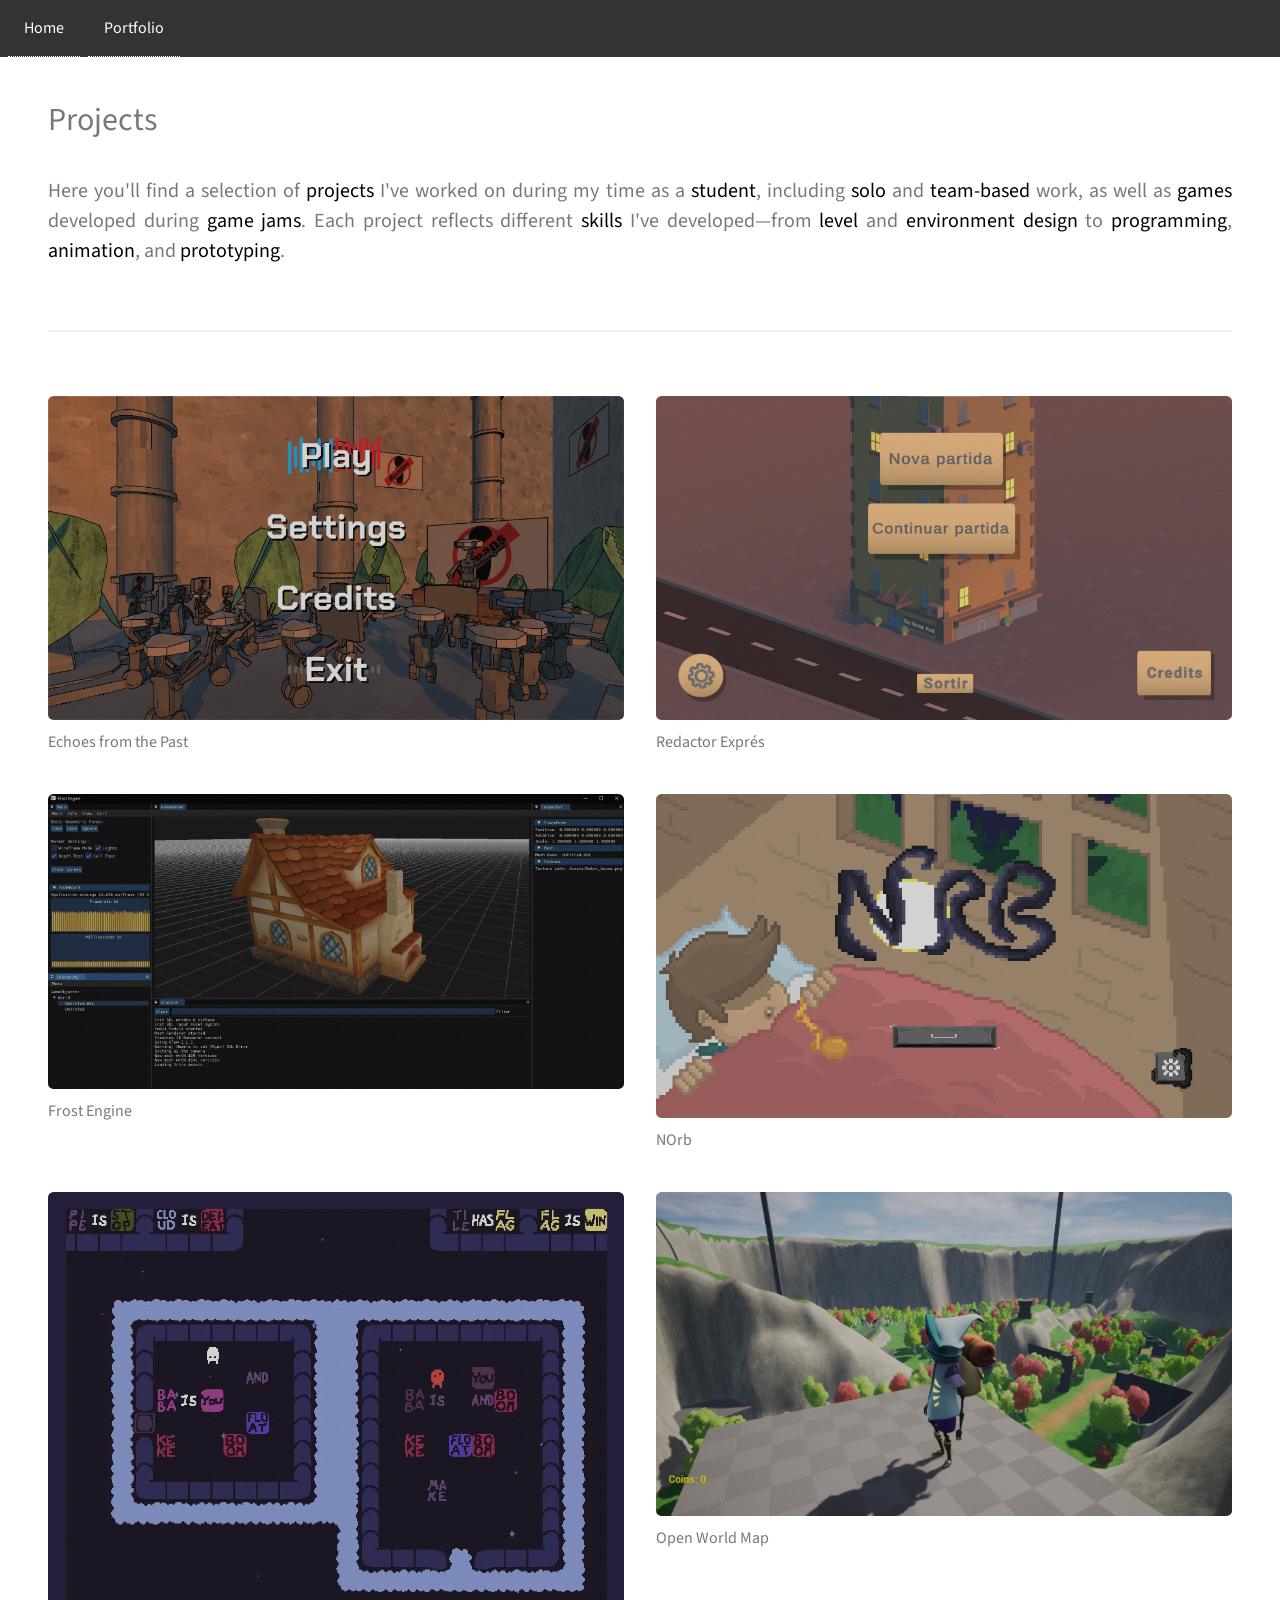
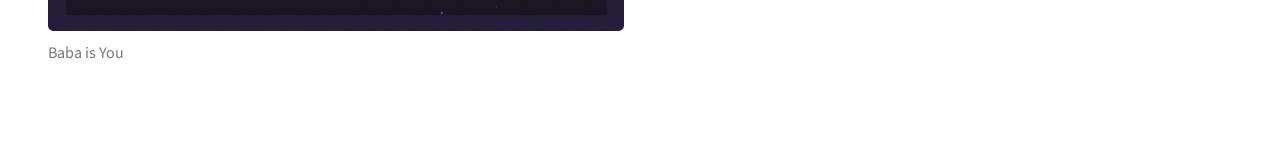
==== commit 13d8b629: "Add Baba is You project" ====
--- a/projects.html
+++ b/projects.html
@@ -107,6 +107,14 @@
 				</article>
 
 				<article class="col-6 col-12-xsmall work-item">
+					<a href="#modal-Baba" class="image fit thumb" style="margin-bottom: 10px;">
+						<img src="images/Baba1.webp" />
+					</a>
+					<h3>Baba is You</h3>
+
+				</article>
+
+				<article class="col-6 col-12-xsmall work-item">
 					<a href="#modal-OpenMap" class="image fit thumb" style="margin-bottom: 10px;">
 						<img src="images/OpenMap2.webp" />
 					</a>
@@ -404,9 +412,81 @@
 						Miguel Rodríguez, Juan de Dios García, David Boces, Erik Martín, Alejandro Giralt
 					</h3>
 
-					
-				</div>
-
+
+				</div>
+
+			</div>
+		</div>
+	</div>
+
+
+	<!-- Baba is You level -->
+	<div id="modal-Baba" class="modal">
+		<div class="modal-content">
+			<!--<a href="#" class="close">&times;</a>--> <!--ANTIGUO BOTON-->
+			<span class="modal-close">&times;</span>
+			<div class="row">
+				<div class="col-6 col-12-xsmall work-item">
+					<header>
+						<h2><b>Baba is You</b> - A 2D puzzle level</h2>
+						<h3 class="justify" style="margin-bottom: 20px;">
+							This is a level made with the Baba is You level creator, and is based on the fact
+							that you have to blow up one of the characters in order to break the tile and get the flag,
+							and then use the other to find the way to the flag, involving the float condition to evade
+							the clouds.
+						</h3>
+						<h3 class="justify" style="margin-bottom: 20px;">The objective of the level is to make something
+							go “boom” near the tile in order to destroy
+							it and make the victory flag appear. The rooms are big enough for the player to move things
+							around, so movement is not a main problem. At first, the solution is pretty straightforward:
+							just leave Baba near the tile while moving the “keke” text, to change character and leave
+							Baba in position. Then, use the other character to explode Baba and take the flag, and
+							that's it.
+						</h3>
+
+
+					</header>
+					<hr /> <!-- ESPACIO EN BLANCO-->
+					<div class="row" style="padding-top: 0;">
+						<div class="col-6 col-12-xsmall work-item">
+							<h3>Tasks</h3>
+							<ul>
+								<li>Game Design</li>
+								<li>Level Design</li>
+							</ul>
+
+							<h3>Learn More</h3>
+							<ul class="icons">
+
+								<li><a href="https://hempuli.itch.io/baba-is-you-level-editor-beta"
+										class="icon brands fa-dribbble"><span
+											class="label">baba-is-you-level-editor-beta</span></a></li>
+
+							</ul>
+
+						</div>
+					</div>
+
+				</div>
+				<div class="col-6 col-12-xsmall work-item">
+
+					<div class="image-slider" style="margin-bottom: 10px;">
+							<button class="prev" onclick="changeSlide(-1)">&#10094;</button>
+							<img class="slide-image" src="images/Baba1.webp" style="display:block;" />
+							<img class="slide-image" src="images/Baba2.webp" style="display:none;" />
+							<img class="slide-image" src="images/Baba3.webp" style="display:none;" />
+							<img class="slide-image" src="images/Baba4.webp" style="display:none;" />
+							<button class="next" onclick="changeSlide(1)">&#10095;</button>
+						</div>
+
+					<h3>Credits</h3>
+					<h3 style="margin-bottom: 20px;">
+						Alejandro Giralt
+					</h3>
+					<!--<img src="images/thumbs/01.jpg" class="image fit thumb" />-->
+
+
+				</div>
 			</div>
 		</div>
 	</div>
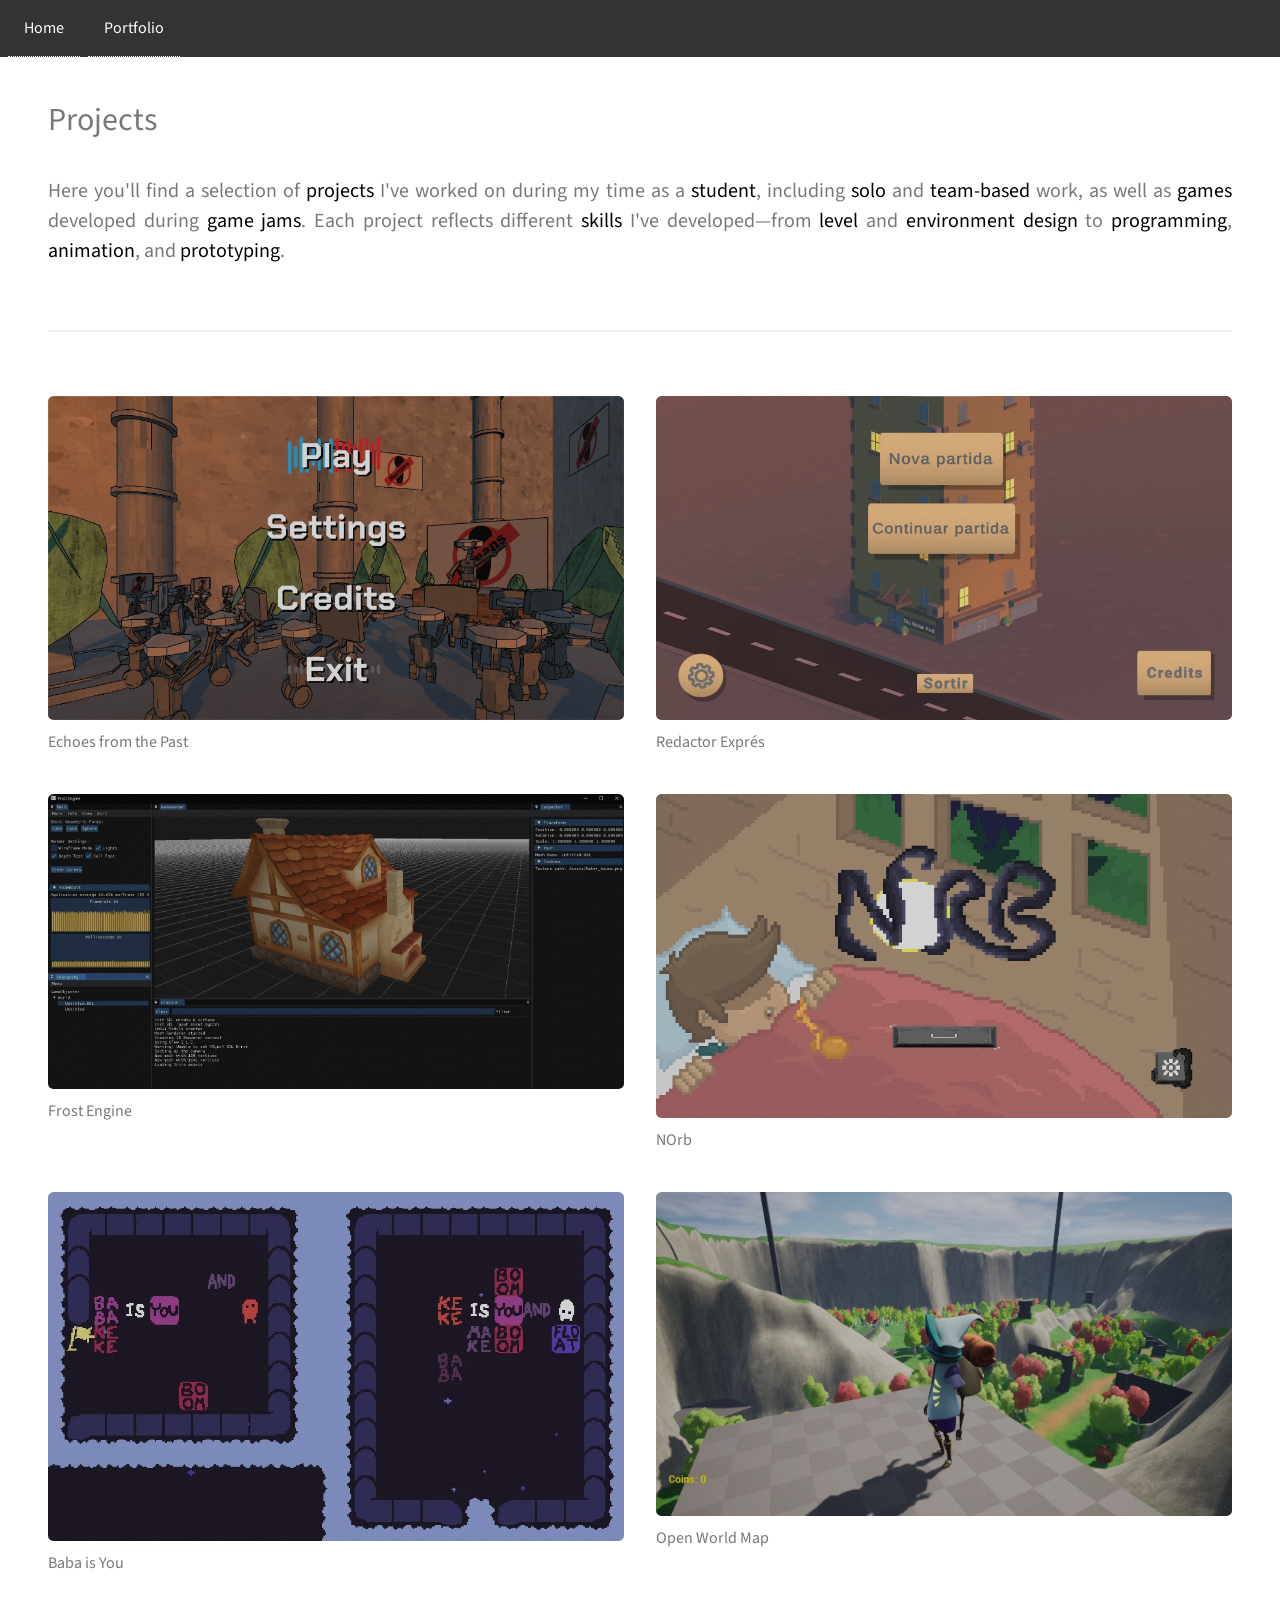
==== commit 866d770a: "Some changues Youtube trailer from embeded to link" ====
--- a/projects.html
+++ b/projects.html
@@ -108,7 +108,7 @@
 
 				<article class="col-6 col-12-xsmall work-item">
 					<a href="#modal-Baba" class="image fit thumb" style="margin-bottom: 10px;">
-						<img src="images/Baba1.webp" />
+						<img src="images/Baba2.webp" />
 					</a>
 					<h3>Baba is You</h3>
 
@@ -172,15 +172,7 @@
 								<li>Audio & QA</li>
 							</ul>
 
-							<h3>Learn More</h3>
-							<ul class="icons">
-
-								<li><a href="https://github.com/VoZeS/ProjecteNautiLudi"
-										class="icon brands fa-github"><span class="label">Github</span></a></li>
-								<li><a href="https://premisludi.cat/guardonats/" class="icon brands fa-dribbble"><span
-											class="label">Permis Ludi</span></a></li>
-
-							</ul>
+							
 
 						</div>
 						<div class="col-6 col-12-xsmall work-item">
@@ -206,18 +198,30 @@
 						</div>
 					</div>
 
-
+					<!--
 					<div class="col span_1_of_2 box">
 						<div class="videoResponsive">
 							<iframe width="400" height="250" src="https://www.youtube.com/embed/8grucUyaKlY"></iframe>
 						</div>
 					</div>
+					-->
 
 					<h3>Credits</h3>
 					<h3 style="margin-bottom: 20px;">
 						Juan de Dios García, David Boces, Alejandro Giralt
 					</h3>
+					<h3>Learn More</h3>
+							<ul class="icons">
+								<li><a href="https://www.youtube.com/watch?v=8grucUyaKlY" class="icon brands fa-youtube"><span
+											class="label">Trailer</span></a></li>
+								<li><a href="https://github.com/VoZeS/ProjecteNautiLudi"
+										class="icon brands fa-github"><span class="label">Github</span></a></li>
+								<li><a href="https://premisludi.cat/guardonats/" class="icon brands fa-dribbble"><span
+											class="label">Premis Ludi</span></a></li>
+								
+							</ul>
 					<!--<img src="images/thumbs/01.jpg" class="image fit thumb" />-->
+
 
 
 				</div>
@@ -259,12 +263,19 @@
 
 				</div>
 				<div class="col-6 col-12-xsmall work-item">
-
+				
 					<div class="col span_1_of_2 box">
-						<div class="videoResponsive">
-							<iframe width="400" height="250" src="https://www.youtube.com/embed/6xFiIvS6Xe8"></iframe>
-						</div>
-					</div>
+						<div class="image-slider" style="margin-bottom: 10px;">
+							<button class="prev" onclick="changeSlide(-1)">&#10094;</button>
+							<img class="slide-image" src="images/Echoes1.webp" style="display:block;" />
+							<img class="slide-image" src="images/Echoes2.webp" style="display:none;" />
+							<img class="slide-image" src="images/Echoes3.webp" style="display:none;" />
+							<img class="slide-image" src="images/Echoes4.webp" style="display:none;" />
+							<img class="slide-image" src="images/Echoes5.webp" style="display:none;" />
+							<button class="next" onclick="changeSlide(1)">&#10095;</button>
+						</div>
+					</div>
+
 
 					<!--<img src="images/thumbs/01.jpg" class="image fit thumb" />-->
 					<h3>Credits</h3>
@@ -274,7 +285,8 @@
 
 					<h3>Learn More</h3>
 					<ul class="icons">
-
+						<li><a href="https://www.youtube.com/watch?v=6xFiIvS6Xe8" class="icon brands fa-youtube"><span
+									class="label">Trailer</span></a></li>
 						<li><a href="https://github.com/VoZeS/Nautilus-GameJam" class="icon brands fa-github"><span
 									class="label">Github</span></a></li>
 						<li><a href="https://nautilusstudios.itch.io/echoes-from-the-past"
@@ -318,19 +330,15 @@
 					</ul>
 				</div>
 				<div class="col-6 col-12-xsmall work-item">
-
+					
 					<div class="col span_1_of_2 box">
-						<div class="videoResponsive">
-							<iframe width="400" height="250" src="https://www.youtube.com/embed/qmnpm5TEqwU"></iframe>
-						</div>
-					</div>
-
-					<div class="image-slider" style="margin-bottom: 10px;">
-						<button class="prev" onclick="changeSlide(-1)">&#10094;</button>
-						<img class="slide-image" src="images/Frost1.webp" style="display:block;" />
-						<img class="slide-image" src="images/Frost2.webp" style="display:none;" />
-						<img class="slide-image" src="images/Frost3.webp" style="display:none;" />
-						<button class="next" onclick="changeSlide(1)">&#10095;</button>
+						<div class="image-slider" style="margin-bottom: 10px;">
+							<button class="prev" onclick="changeSlide(-1)">&#10094;</button>
+							<img class="slide-image" src="images/Frost1.webp" style="display:block;" />
+							<img class="slide-image" src="images/Frost2.webp" style="display:none;" />
+							<img class="slide-image" src="images/Frost3.webp" style="display:none;" />
+							<button class="next" onclick="changeSlide(1)">&#10095;</button>
+						</div>
 					</div>
 
 					<!--<img src="images/thumbs/01.jpg" class="image fit thumb" />-->
@@ -340,7 +348,8 @@
 					</h3>
 					<h3>Learn More</h3>
 					<ul class="icons">
-
+						<li><a href="https://www.youtube.com/watch?v=qmnpm5TEqwU" class="icon brands fa-youtube"><span
+									class="label">Trailer</span></a></li>
 						<li><a href="https://github.com/zapper163/Frost_Engine" class="icon brands fa-github"><span
 									class="label">Github</span></a></li>
 						<li><a href="https://zapper163.github.io/Frost_Engine/" class="icon brands fa-dribbble"><span
@@ -397,15 +406,16 @@
 
 				</div>
 				<div class="col-6 col-12-xsmall work-item">
-
-					<div class="image-slider" style="margin-bottom: 10px;">
-						<button class="prev" onclick="changeSlide(-1)">&#10094;</button>
-						<img class="slide-image" src="images/Norb1.webp" style="display:block;" />
-						<img class="slide-image" src="images/Norb2.webp" style="display:none;" />
-						<img class="slide-image" src="images/Norb5.webp" style="display:none;" />
-						<img class="slide-image" src="images/Norb3.webp" style="display:none;" />
-						<img class="slide-image" src="images/Norb4.webp" style="display:none;" />
-						<button class="next" onclick="changeSlide(1)">&#10095;</button>
+					<div class="col span_1_of_2 box">
+						<div class="image-slider" style="margin-bottom: 10px;">
+							<button class="prev" onclick="changeSlide(-1)">&#10094;</button>
+							<img class="slide-image" src="images/Norb1.webp" style="display:block;" />
+							<img class="slide-image" src="images/Norb2.webp" style="display:none;" />
+							<img class="slide-image" src="images/Norb5.webp" style="display:none;" />
+							<img class="slide-image" src="images/Norb3.webp" style="display:none;" />
+							<img class="slide-image" src="images/Norb4.webp" style="display:none;" />
+							<button class="next" onclick="changeSlide(1)">&#10095;</button>
+						</div>
 					</div>
 					<h3>Credits</h3>
 					<h3 style="margin-bottom: 20px;">
@@ -455,22 +465,13 @@
 								<li>Level Design</li>
 							</ul>
 
-							<h3>Learn More</h3>
-							<ul class="icons">
-
-								<li><a href="https://hempuli.itch.io/baba-is-you-level-editor-beta"
-										class="icon brands fa-dribbble"><span
-											class="label">baba-is-you-level-editor-beta</span></a></li>
-
-							</ul>
-
-						</div>
-					</div>
-
-				</div>
-				<div class="col-6 col-12-xsmall work-item">
-
-					<div class="image-slider" style="margin-bottom: 10px;">
+						</div>
+					</div>
+
+				</div>
+				<div class="col-6 col-12-xsmall work-item">
+					<div class="col span_1_of_2 box">
+						<div class="image-slider" style="margin-bottom: 10px;">
 							<button class="prev" onclick="changeSlide(-1)">&#10094;</button>
 							<img class="slide-image" src="images/Baba1.webp" style="display:block;" />
 							<img class="slide-image" src="images/Baba2.webp" style="display:none;" />
@@ -478,11 +479,21 @@
 							<img class="slide-image" src="images/Baba4.webp" style="display:none;" />
 							<button class="next" onclick="changeSlide(1)">&#10095;</button>
 						</div>
+					</div>
 
 					<h3>Credits</h3>
 					<h3 style="margin-bottom: 20px;">
 						Alejandro Giralt
 					</h3>
+
+					<h3>Learn More</h3>
+							<ul class="icons">
+
+								<li><a href="https://hempuli.itch.io/baba-is-you-level-editor-beta"
+										class="icon brands fa-dribbble"><span
+											class="label">baba-is-you-level-editor-beta</span></a></li>
+
+							</ul>
 					<!--<img src="images/thumbs/01.jpg" class="image fit thumb" />-->
 
 
--- a/assets/css/main.css
+++ b/assets/css/main.css
@@ -3585,7 +3585,7 @@
 
 .image-slider {
 	position: relative;
-	max-width: 75%;
+	max-width: 100%;
 	text-align: center;
 }
 
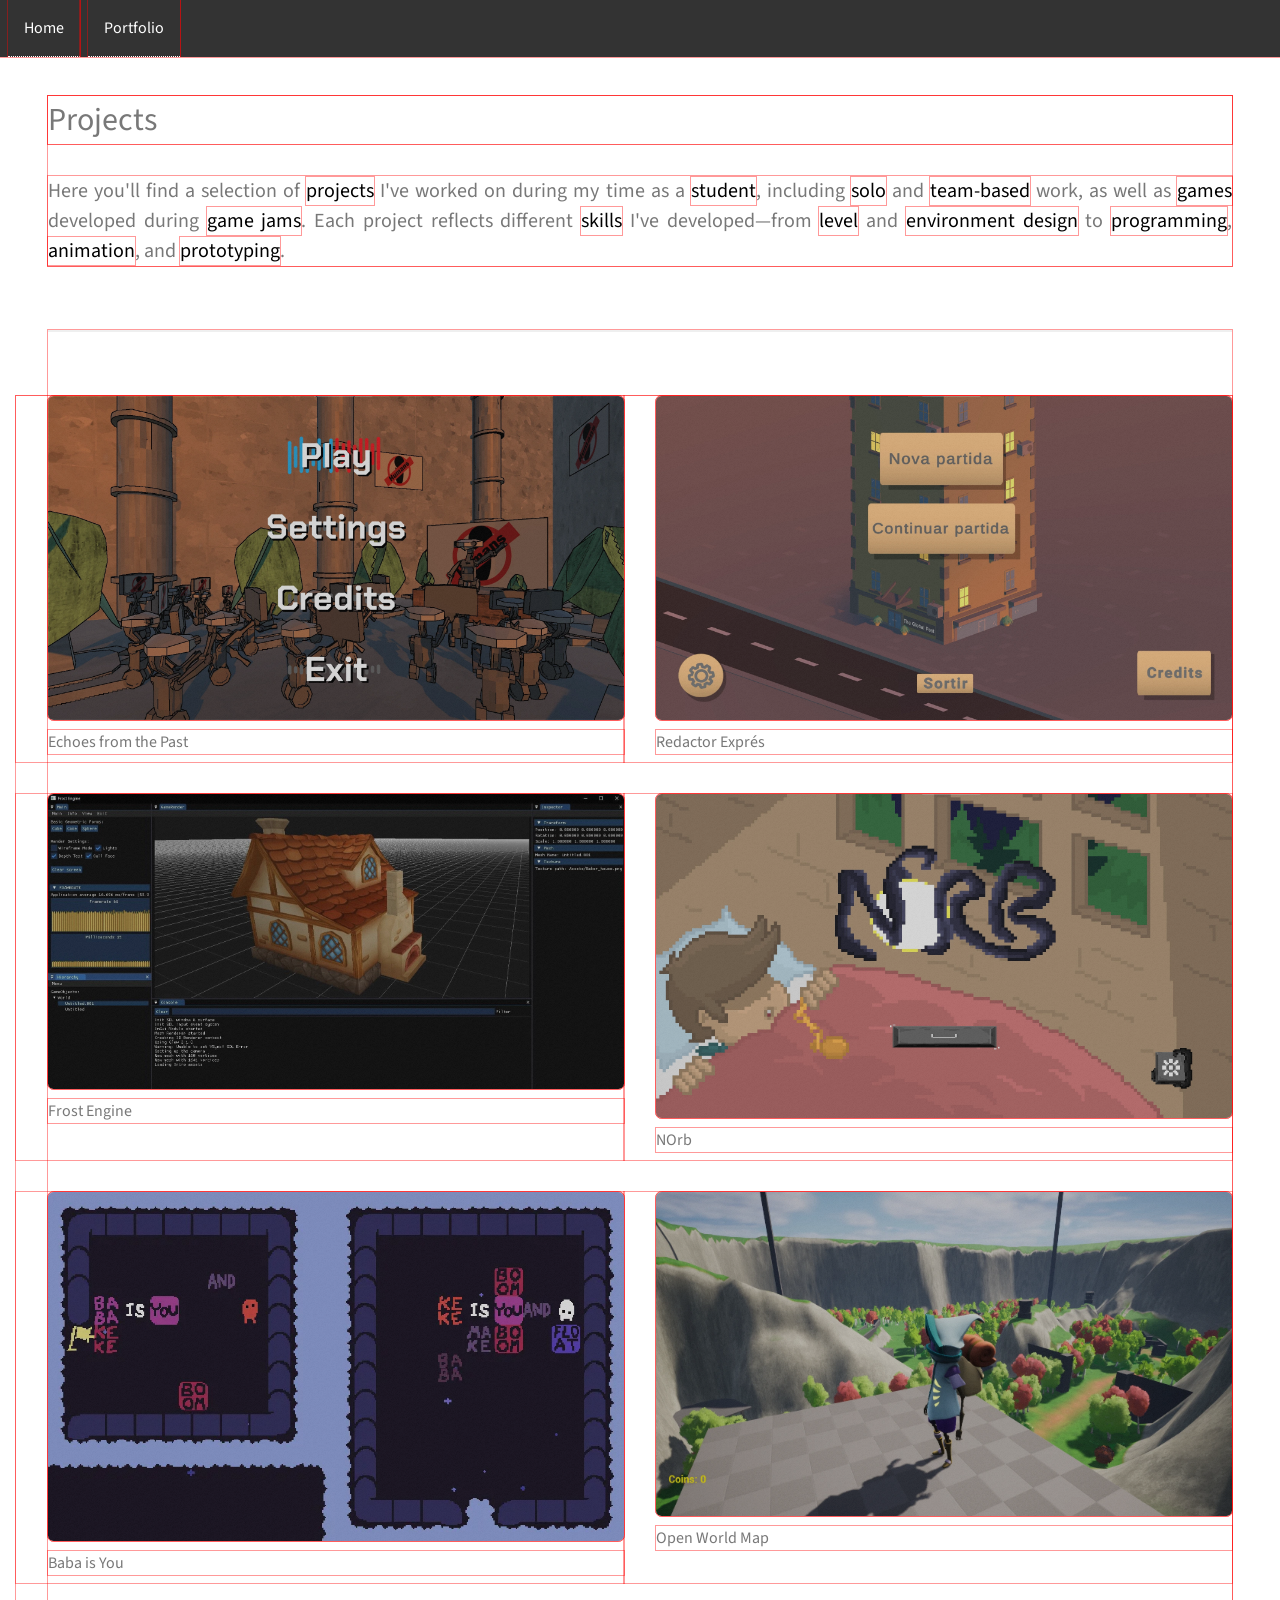
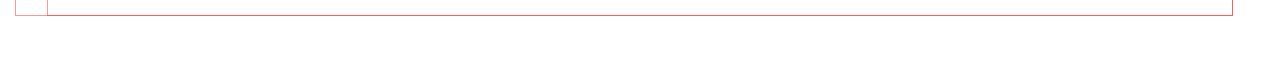
==== commit 939a47c3: "Test for phone" ====
--- a/projects.html
+++ b/projects.html
@@ -14,7 +14,7 @@
 	<style>
 		/* === DEBUG VISUAL === */
 		* {
-			/*outline: 1px solid rgba(255, 0, 0, 0.4);*/
+			outline: 1px solid rgba(255, 0, 0, 0.4);
 		}
 	</style>
 </head>
@@ -172,7 +172,7 @@
 								<li>Audio & QA</li>
 							</ul>
 
-							
+
 
 						</div>
 						<div class="col-6 col-12-xsmall work-item">
@@ -186,18 +186,11 @@
 				</div>
 				<div class="col-6 col-12-xsmall work-item">
 
-					<div class="col span_1_of_2 box">
-						<div class="image-slider" style="margin-bottom: 10px;">
-							<button class="prev" onclick="changeSlide(-1)">&#10094;</button>
-							<img class="slide-image" src="images/Redactor1.webp" style="display:block;" />
-							<img class="slide-image" src="images/Redactor2.webp" style="display:none;" />
-							<img class="slide-image" src="images/Redactor3.webp" style="display:none;" />
-							<img class="slide-image" src="images/Redactor4.webp" style="display:none;" />
-							<img class="slide-image" src="images/Redactor5.webp" style="display:none;" />
-							<button class="next" onclick="changeSlide(1)">&#10095;</button>
-						</div>
-					</div>
-
+
+					<div class="image fit" style="margin-bottom: 10px;">
+						<img  src="images/Redactor1.webp" style="display:block;" />
+
+					</div>
 					<!--
 					<div class="col span_1_of_2 box">
 						<div class="videoResponsive">
@@ -211,20 +204,32 @@
 						Juan de Dios García, David Boces, Alejandro Giralt
 					</h3>
 					<h3>Learn More</h3>
-							<ul class="icons">
-								<li><a href="https://www.youtube.com/watch?v=8grucUyaKlY" class="icon brands fa-youtube"><span
-											class="label">Trailer</span></a></li>
-								<li><a href="https://github.com/VoZeS/ProjecteNautiLudi"
-										class="icon brands fa-github"><span class="label">Github</span></a></li>
-								<li><a href="https://premisludi.cat/guardonats/" class="icon brands fa-dribbble"><span
-											class="label">Premis Ludi</span></a></li>
-								
-							</ul>
+					<ul class="icons">
+						<li><a href="https://www.youtube.com/watch?v=8grucUyaKlY" class="icon brands fa-youtube"><span
+									class="label">Trailer</span></a></li>
+						<li><a href="https://github.com/VoZeS/ProjecteNautiLudi" class="icon brands fa-github"><span
+									class="label">Github</span></a></li>
+						<li><a href="https://premisludi.cat/guardonats/" class="icon brands fa-dribbble"><span
+									class="label">Premis Ludi</span></a></li>
+
+					</ul>
 					<!--<img src="images/thumbs/01.jpg" class="image fit thumb" />-->
 
 
 
 				</div>
+				<div class="work-item">
+					<h3 style="text-align: center; margin-right: 50px">Images</h3>
+					<div class="image-slider" style="margin-bottom: 10px;">
+						<button class="prev" onclick="changeSlide(-1)">&#10094;</button>						
+						<img class="slide-image" src="images/Redactor2.webp" style="display:block;" />
+						<img class="slide-image" src="images/Redactor3.webp" style="display:none;" />
+						<img class="slide-image" src="images/Redactor4.webp" style="display:none;" />
+						<img class="slide-image" src="images/Redactor5.webp" style="display:none;" />
+						<button class="next" onclick="changeSlide(1)">&#10095;</button>
+					</div>
+				</div>
+
 			</div>
 		</div>
 	</div>
@@ -263,7 +268,7 @@
 
 				</div>
 				<div class="col-6 col-12-xsmall work-item">
-				
+
 					<div class="col span_1_of_2 box">
 						<div class="image-slider" style="margin-bottom: 10px;">
 							<button class="prev" onclick="changeSlide(-1)">&#10094;</button>
@@ -330,7 +335,7 @@
 					</ul>
 				</div>
 				<div class="col-6 col-12-xsmall work-item">
-					
+
 					<div class="col span_1_of_2 box">
 						<div class="image-slider" style="margin-bottom: 10px;">
 							<button class="prev" onclick="changeSlide(-1)">&#10094;</button>
@@ -487,13 +492,13 @@
 					</h3>
 
 					<h3>Learn More</h3>
-							<ul class="icons">
-
-								<li><a href="https://hempuli.itch.io/baba-is-you-level-editor-beta"
-										class="icon brands fa-dribbble"><span
-											class="label">baba-is-you-level-editor-beta</span></a></li>
-
-							</ul>
+					<ul class="icons">
+
+						<li><a href="https://hempuli.itch.io/baba-is-you-level-editor-beta"
+								class="icon brands fa-dribbble"><span
+									class="label">baba-is-you-level-editor-beta</span></a></li>
+
+					</ul>
 					<!--<img src="images/thumbs/01.jpg" class="image fit thumb" />-->
 
 
--- a/assets/css/main.css
+++ b/assets/css/main.css
@@ -3585,7 +3585,7 @@
 
 .image-slider {
 	position: relative;
-	max-width: 100%;
+	max-width: 95%;
 	text-align: center;
 }
 
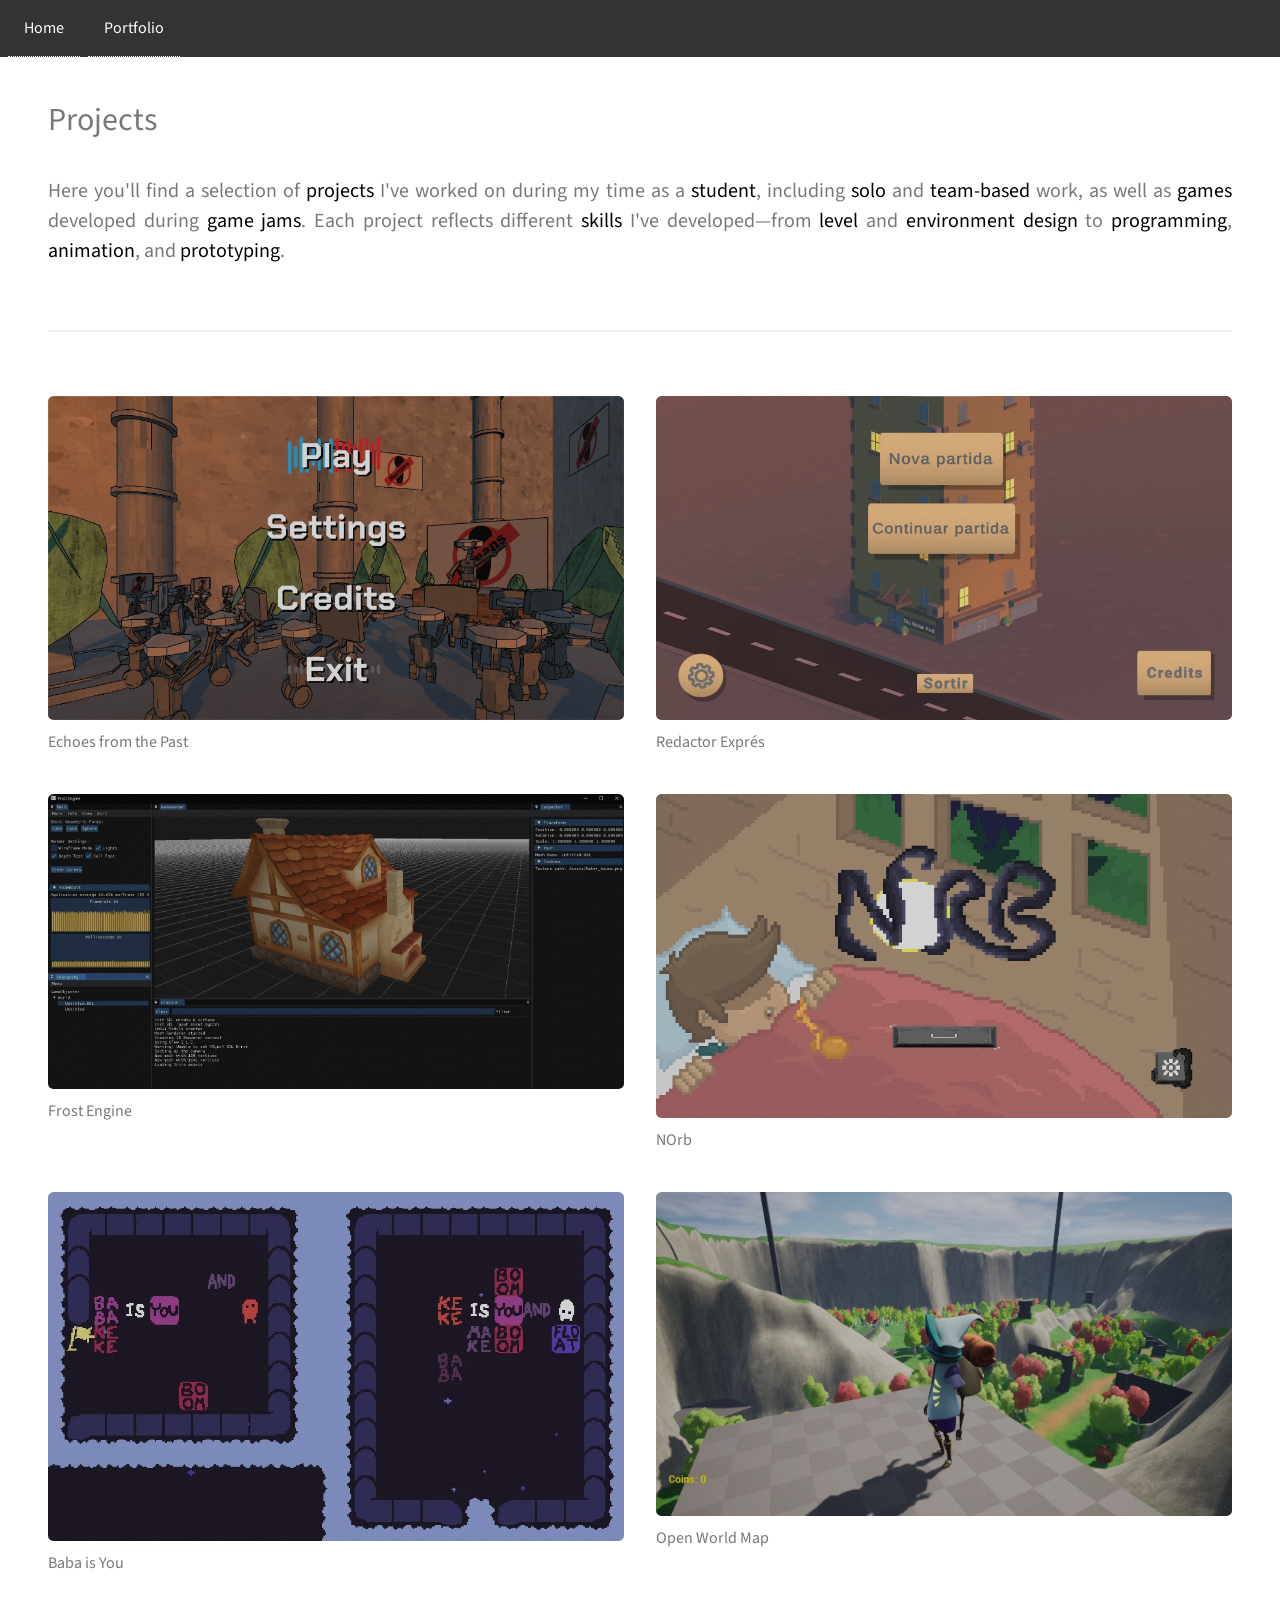
==== commit 97bb6e6f: "Changes in modal" ====
--- a/projects.html
+++ b/projects.html
@@ -11,12 +11,14 @@
 	<meta charset="utf-8" />
 	<meta name="viewport" content="width=device-width, initial-scale=1, user-scalable=no" />
 	<link rel="stylesheet" href="assets/css/main.css" />
+
 	<style>
 		/* === DEBUG VISUAL === */
 		* {
-			outline: 1px solid rgba(255, 0, 0, 0.4);
+			/*outline: 1px solid rgba(255, 0, 0, 0.4);*/
 		}
 	</style>
+
 </head>
 
 
@@ -136,73 +138,73 @@
 		<div class="modal-content">
 			<!--<a href="#" class="close">&times;</a>--> <!--ANTIGUO BOTON-->
 			<span class="modal-close">&times;</span>
-			<div class="row">
-				<div class="col-6 col-12-xsmall work-item">
-					<header>
-						<h2><b>REDACTOR EXPRÉS</b> - A newspaper management simulator</h2>
-						<h3 class="justify" style="margin-bottom: 20px;">
-							Redactor Exprés is a game where you play as the editor-in-chief of a news outlet.
-							Each day, you choose which stories to publish based on public interest. Once published, your
-							earnings depend
-							on how well you match those interests and can be used to acquire more
-							compelling news, upgrade the newsroom, hire additional journalists, or secure better
-							contracts.
-						</h3>
-						<h3 class="justify" style="margin-bottom: 20px;">This prototype was developed as a response to
-							the Game Jam premise to create
-							a casual game experience that encourages individuals—especially those who
-							don’t typically engage with daily news—to feel more connected and curious about current
-							events.
-						</h3>
-
-
-						<h3 class="justify" style="margin-bottom: 20px;">
-							This game was developed in just one week for the <strong>Ludi Awards,</strong> organized by
-							3Cat and GameBCN.
-
-						</h3>
-
-					</header>
-					<hr /> <!-- ESPACIO EN BLANCO-->
-					<div class="row" style="padding-top: 0;">
-						<div class="col-6 col-12-xsmall work-item">
+			<div class="col-6 col-12-xsmall work-item">
+				<header>
+					<h2><b>REDACTOR EXPRÉS</b> - A newspaper management simulator</h2>
+					<h3 class="justify" style="margin-bottom: 20px;">
+						Redactor Exprés is a game where you play as the editor-in-chief of a news outlet.
+						Each day, you choose which stories to publish based on public interest. Once published, your
+						earnings depend
+						on how well you match those interests and can be used to acquire more
+						compelling news, upgrade the newsroom, hire additional journalists, or secure better
+						contracts.
+					</h3>
+					<h3 class="justify" style="margin-bottom: 20px;">This prototype was developed as a response to
+						the Game Jam premise to create
+						a casual game experience that encourages individuals—especially those who
+						don’t typically engage with daily news—to feel more connected and curious about current
+						events.
+					</h3>
+					<h3 class="justify" style="margin-bottom: 20px;">
+						This game was developed in just one week for the <strong>Ludi Awards,</strong> organized by
+						3Cat and GameBCN.
+
+					</h3>
+					<div class="row work-item box">
+						<div class="col-6 col-12-xsmall">
 							<h3>Tasks</h3>
 							<ul>
 								<li>Game Design</li>
 								<li>Audio & QA</li>
 							</ul>
-
-
-
-						</div>
-						<div class="col-6 col-12-xsmall work-item">
+						</div>
+
+						<div class="col-6 col-12-xsmall">
 							<h3>Awards</h3>
 							<ul>
 								<li>Best Replayability</li>
 							</ul>
 						</div>
-					</div>
-
-				</div>
-				<div class="col-6 col-12-xsmall work-item">
-
-
-					<div class="image fit" style="margin-bottom: 10px;">
-						<img  src="images/Redactor1.webp" style="display:block;" />
-
-					</div>
-					<!--
-					<div class="col span_1_of_2 box">
-						<div class="videoResponsive">
-							<iframe width="400" height="250" src="https://www.youtube.com/embed/8grucUyaKlY"></iframe>
-						</div>
-					</div>
-					-->
-
+
+					</div>
+
+				</header>
+
+
+			</div>
+
+			<div class="work-item">
+				<h3 style="text-align: center;">Images</h3>
+				<div class="image-slider" style="margin-bottom: 10px;">
+					<button class="prev" onclick="changeSlide(-1)">&#10094;</button>
+					<img class="slide-image image fit" src="images/Redactor1.webp" style="display:block;" />
+					<img class="slide-image image fit" src="images/Redactor2.webp" style="display:none;" />
+					<img class="slide-image image fit" src="images/Redactor3.webp" style="display:none;" />
+					<img class="slide-image image fit" src="images/Redactor4.webp" style="display:none;" />
+					<img class="slide-image image fit" src="images/Redactor5.webp" style="display:none;" />
+					<button class="next" onclick="changeSlide(1)">&#10095;</button>
+				</div>
+			</div>
+
+			<div class="row work-item">
+				<div class="col-6 col-12-xsmall">
 					<h3>Credits</h3>
 					<h3 style="margin-bottom: 20px;">
 						Juan de Dios García, David Boces, Alejandro Giralt
 					</h3>
+				</div>
+
+				<div class="col-6 col-12-xsmall">
 					<h3>Learn More</h3>
 					<ul class="icons">
 						<li><a href="https://www.youtube.com/watch?v=8grucUyaKlY" class="icon brands fa-youtube"><span
@@ -213,24 +215,28 @@
 									class="label">Premis Ludi</span></a></li>
 
 					</ul>
-					<!--<img src="images/thumbs/01.jpg" class="image fit thumb" />-->
-
-
-
-				</div>
-				<div class="work-item">
-					<h3 style="text-align: center; margin-right: 50px">Images</h3>
-					<div class="image-slider" style="margin-bottom: 10px;">
-						<button class="prev" onclick="changeSlide(-1)">&#10094;</button>						
-						<img class="slide-image" src="images/Redactor2.webp" style="display:block;" />
-						<img class="slide-image" src="images/Redactor3.webp" style="display:none;" />
-						<img class="slide-image" src="images/Redactor4.webp" style="display:none;" />
-						<img class="slide-image" src="images/Redactor5.webp" style="display:none;" />
-						<button class="next" onclick="changeSlide(1)">&#10095;</button>
-					</div>
-				</div>
-
-			</div>
+				</div>
+
+			</div>
+			<div class="col-6 col-12-xsmall work-item">
+
+				<!--
+					<div class="col span_1_of_2 box">
+						<div class="videoResponsive">
+							<iframe width="400" height="250" src="https://www.youtube.com/embed/8grucUyaKlY"></iframe>
+						</div>
+					</div>
+					-->
+
+
+
+				<!--<img src="images/thumbs/01.jpg" class="image fit thumb" />-->
+
+
+
+			</div>
+
+
 		</div>
 	</div>
 
--- a/assets/css/main.css
+++ b/assets/css/main.css
@@ -2296,7 +2296,7 @@
 
 ul {
 	list-style: disc;
-	margin: 0 0 2em 0;
+	margin: 0 0 0 0;
 	padding-left: 1em;
 }
 
@@ -2311,7 +2311,7 @@
 
 ul.alt li {
 	border-top: solid 2px #efefef;
-	padding: 0.5em 0;
+	padding: 0em 0;
 }
 
 ul.alt li:first-child {
@@ -3585,7 +3585,7 @@
 
 .image-slider {
 	position: relative;
-	max-width: 95%;
+	max-width: 100%;
 	text-align: center;
 }
 
